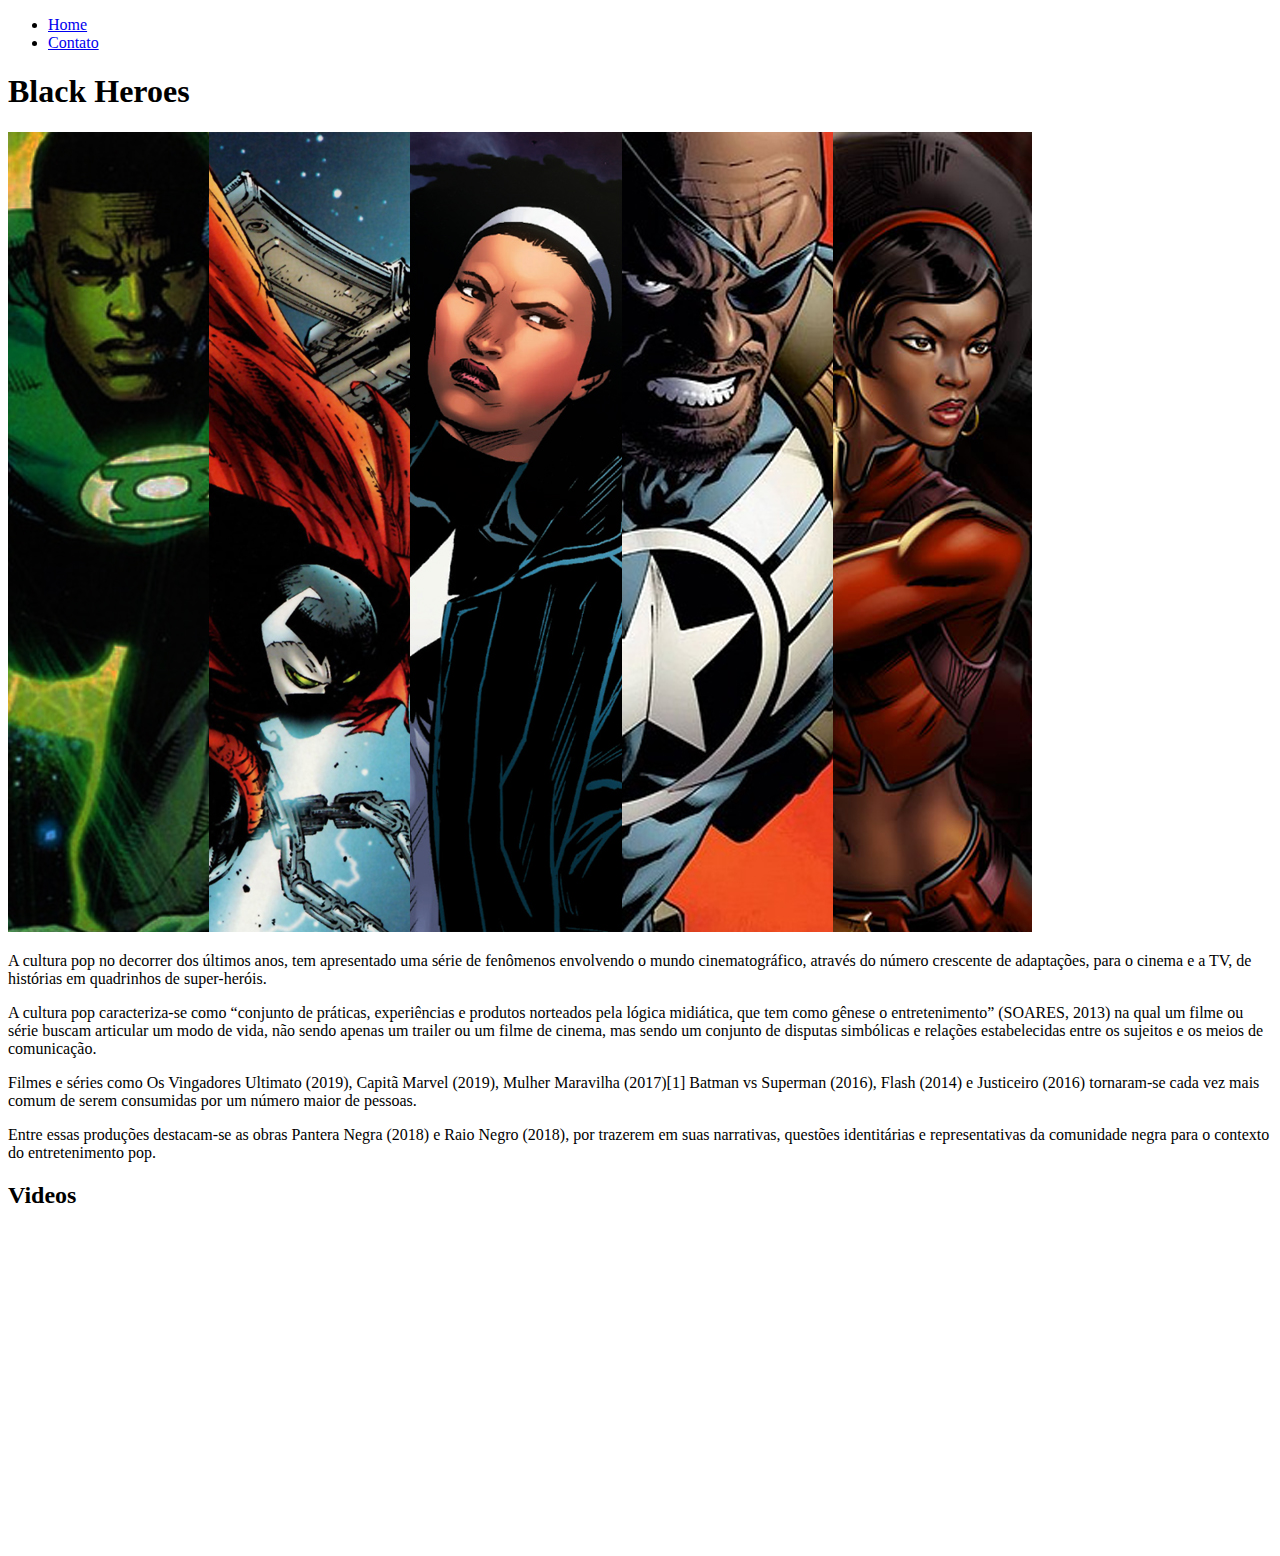
==== index.html @ 3a5a583c "Primeira Entrega - HTML" ====
<!DOCTYPE html>
<html lang="pt-br">
<head>
    <meta charset="UTF-8">
    <meta http-equiv="X-UA-Compatible" content="IE=edge">
    <meta name="viewport" content="width=device-width, initial-scale=1.0">
    <title>Black Heroes</title>
</head>
<body>
    <ul>
        <li><a href="index.html">Home</a></li>
        <li><a href="contato.html">Contato</a></li>
    </ul>

    <h1>Black Heroes</h1>

    <img src="assets/img/HeroisNegroHome.jpg" alt="Herois Negros">

    <p>A cultura pop no decorrer dos últimos anos, tem apresentado uma série de fenômenos envolvendo o mundo cinematográfico, 
        através do número crescente de adaptações, para o cinema e a TV, de histórias em quadrinhos de super-heróis.</p>

    <p>A cultura pop caracteriza-se como “conjunto de práticas, experiências e produtos norteados pela lógica midiática, que tem como gênese o entretenimento” 
        (SOARES, 2013) na qual um filme ou série buscam articular um modo de vida, não sendo apenas um trailer ou um filme de cinema, mas sendo um conjunto de disputas
         simbólicas e relações estabelecidas entre os sujeitos e os meios de comunicação.</p>

    <p>Filmes e séries como Os Vingadores Ultimato (2019), Capitã Marvel (2019), Mulher Maravilha (2017)[1] Batman vs Superman (2016), Flash (2014) e Justiceiro (2016) 
        tornaram-se cada vez mais comum de serem consumidas por um número maior de pessoas.</p>
    
    <p>Entre essas produções destacam-se as obras Pantera Negra (2018) e Raio Negro (2018), por trazerem em suas narrativas, questões identitárias e representativas da 
        comunidade negra para o contexto do entretenimento pop.</p>

        <h2>Videos</h2>

    <iframe 
    width="560" 
    height="315" 
    src="https://www.youtube.com/embed/Z2jRuwHKaWE" 
    frameborder="0" 
    allow="accelerometer; autoplay; clipboard-write; encrypted-media; gyroscope; picture-in-picture" 
    allowfullscreen>
    </iframe>



</body>
</html>
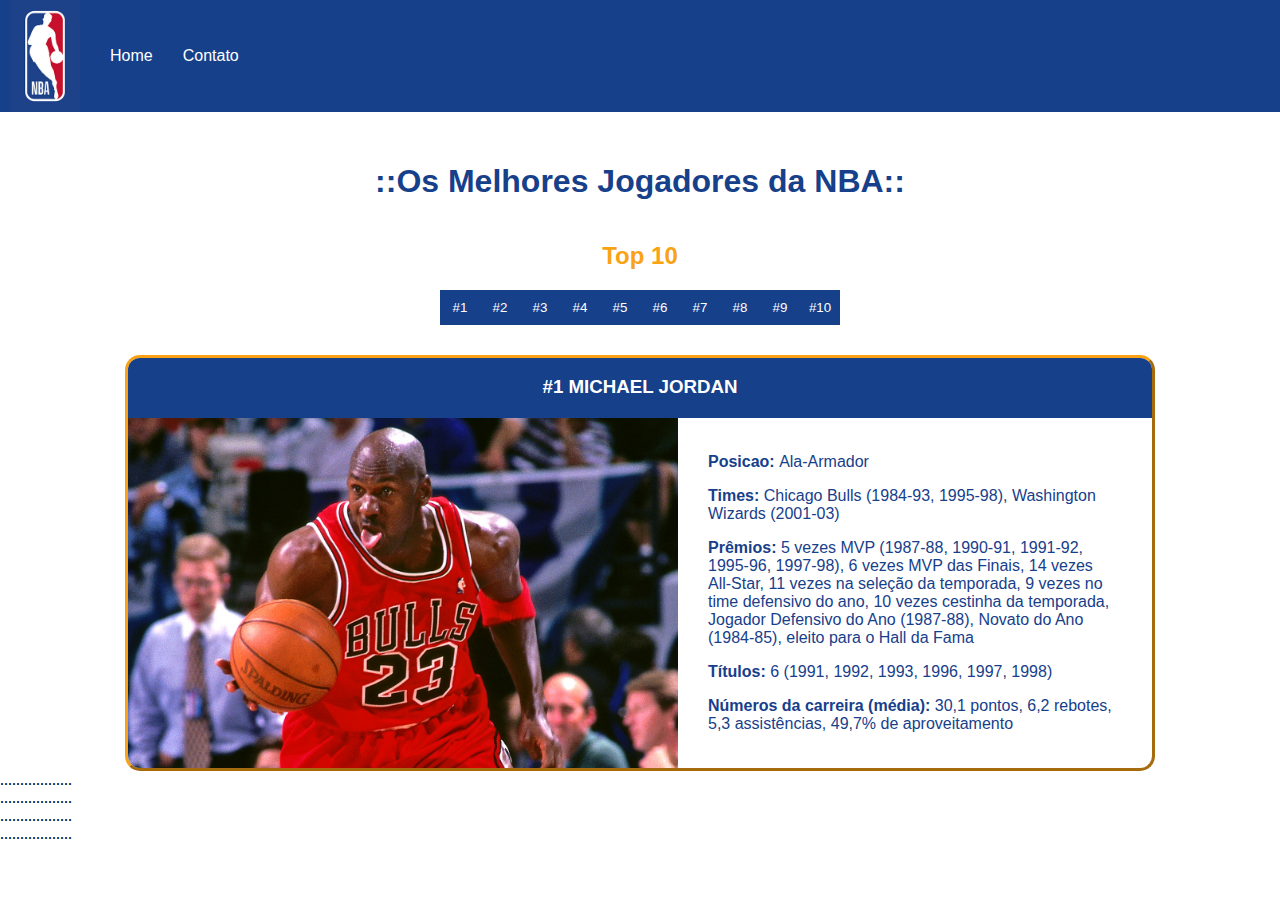
==== commit a615556a: "Desenvolvimento - NBA" ====
--- a/index.html
+++ b/index.html
@@ -1,46 +1,102 @@
 <!DOCTYPE html>
 <html lang="pt-br">
+
 <head>
     <meta charset="UTF-8">
     <meta http-equiv="X-UA-Compatible" content="IE=edge">
     <meta name="viewport" content="width=device-width, initial-scale=1.0">
-    <title>Black Heroes</title>
+    <link rel="stylesheet" href="assets/css/style.css">
+    <link rel="icon" href="assets/img/nba.png" />
+    <title>All Stars - NBA</title>
 </head>
+
 <body>
-    <ul>
-        <li><a href="index.html">Home</a></li>
-        <li><a href="contato.html">Contato</a></li>
-    </ul>
 
-    <h1>Black Heroes</h1>
+    <div id="menu">
+        <div class="item-menu-img"><img src="assets/img/nba.png" alt=""></div>
+        <div><a class="item-menu" href="index.html">Home</a></div>
+        <div><a  class="item-menu" href="contato.html">Contato</a></div>
+    </div>
+    
+    <div class="container">
+    <h1 class="titulo-center">::Os Melhores Jogadores da NBA::</h1>
+    <h2 class="subTitulo-center">Top 10</h2>
+    <div class="grupo-btn-indice">
+        <button class="btn-indice">#1</button>
+        <button class="btn-indice">#2</button>
+        <button class="btn-indice">#3</button>
+        <button class="btn-indice">#4</button>
+        <button class="btn-indice">#5</button>
+        <button class="btn-indice">#6</button>
+        <button class="btn-indice">#7</button>
+        <button class="btn-indice">#8</button>
+        <button class="btn-indice">#9</button>
+        <button class="btn-indice">#10</button>
+    </div>
 
-    <img src="assets/img/HeroisNegroHome.jpg" alt="Herois Negros">
+    <div class="jogadores">
+        
+        <div class="card">
+        <footer class="titulo-player"><h3>#1 MICHAEL JORDAN</h3></footer>
+            <div class="player-info">
+            <div class="img-player"><img src="assets/img/jordan" alt=""></div>
+            <div class="info-player">
+                
+                <p><b>Posicao: </b>Ala-Armador</p>
+                <p><b>Times: </b>Chicago Bulls (1984-93, 1995-98), Washington Wizards (2001-03)</p>
+                <p><b>Prêmios: </b>5 vezes MVP (1987-88, 1990-91, 1991-92, 1995-96, 1997-98), 6 vezes MVP das Finais, 14 vezes All-Star, 11 vezes na seleção da temporada, 9 vezes no time defensivo do ano, 10 vezes cestinha da temporada, Jogador Defensivo do Ano (1987-88), Novato do Ano (1984-85), eleito para o Hall da Fama</p>
+                <p><b>Títulos: </b>6 (1991, 1992, 1993, 1996, 1997, 1998)</p>
+                <p><b>Números da carreira (média): </b>30,1 pontos, 6,2 rebotes, 5,3 assistências, 49,7% de aproveitamento</p>
+            </div>
+            </div>
+        </div>
 
-    <p>A cultura pop no decorrer dos últimos anos, tem apresentado uma série de fenômenos envolvendo o mundo cinematográfico, 
-        através do número crescente de adaptações, para o cinema e a TV, de histórias em quadrinhos de super-heróis.</p>
 
-    <p>A cultura pop caracteriza-se como “conjunto de práticas, experiências e produtos norteados pela lógica midiática, que tem como gênese o entretenimento” 
-        (SOARES, 2013) na qual um filme ou série buscam articular um modo de vida, não sendo apenas um trailer ou um filme de cinema, mas sendo um conjunto de disputas
-         simbólicas e relações estabelecidas entre os sujeitos e os meios de comunicação.</p>
-
-    <p>Filmes e séries como Os Vingadores Ultimato (2019), Capitã Marvel (2019), Mulher Maravilha (2017)[1] Batman vs Superman (2016), Flash (2014) e Justiceiro (2016) 
-        tornaram-se cada vez mais comum de serem consumidas por um número maior de pessoas.</p>
-    
-    <p>Entre essas produções destacam-se as obras Pantera Negra (2018) e Raio Negro (2018), por trazerem em suas narrativas, questões identitárias e representativas da 
-        comunidade negra para o contexto do entretenimento pop.</p>
-
-        <h2>Videos</h2>
-
-    <iframe 
-    width="560" 
-    height="315" 
-    src="https://www.youtube.com/embed/Z2jRuwHKaWE" 
-    frameborder="0" 
-    allow="accelerometer; autoplay; clipboard-write; encrypted-media; gyroscope; picture-in-picture" 
-    allowfullscreen>
-    </iframe>
+    </div>
+      
 
 
 
+
+
+
+<div>..................</div>
+<div>..................</div>
+<div>..................</div>
+<div>..................</div>
+
+
+
+    <!-- <h2 class="center">Videos</h2>
+
+    
+        <div class="container">
+            <iframe width="560" height="315" src="https://www.youtube.com/embed/Z2jRuwHKaWE" frameborder="0"
+                allow="accelerometer; autoplay; clipboard-write; encrypted-media; gyroscope; picture-in-picture"
+                allowfullscreen>
+            </iframe>
+        </div>
+
+        <div>
+            <p class="center"><b>Video contando mais sobre os herois pretos para nós</b></p>
+            <p class="center"><b>Canal:</b> Papo de Preta</p>
+            <p class="center"><b>+ de 8M de vizualizações</b></p>
+        </div>
+
+        <hr>
+
+        <footer>
+
+            <div class="container">
+                <a href="https://www.linkedin.com/in/matheus-scaetano/" target="_blank"><img class="tm-social p-30" src="assets/img/linkedin.png" alt=""></a>
+                
+                <a href="https://github.com/MatheusSCaetano" target="_blank"><img class="tm-social p-30" src="assets/img/github.png" alt=""></a>
+            </div>
+
+            <p class="center">Direitos reservados para: MSC &copy</p>
+        </footer>
+             -->
+        
 </body>
+
 </html>--- a/assets/css/style.css
+++ b/assets/css/style.css
@@ -0,0 +1,171 @@
+ body{
+    margin: 0;
+}
+
+/* MENU */
+#menu{
+    width: 100%;
+    height: 10%;
+    background-color: #17408B;
+    padding:0;
+    margin: 0;
+    display: flex;
+    align-items: center;
+}
+
+.item-menu-img{
+    width: 70px;
+    height: 7rem;
+    margin-left: 10px;
+    overflow: hidden;
+}
+
+.item-menu-img img{
+    width: 100%;
+    height: 100%;
+    object-fit: cover;
+}
+
+.item-menu{
+    text-decoration: none;
+    color: white;
+    font-family: helvetica;
+    margin-left: 30px;
+}
+/* CONTAINER */
+/* .container-big{
+    display:flex;
+    flex-direction:row;
+    justify-content: center;
+    width: 100vw;
+    height: 100vh;
+    background-color: #C9082A;
+} */
+
+.container{
+    display: flex;
+    flex-direction:column;
+    justify-content: center;
+    background-color: rgb(255, 255, 255);
+    /* width: 90%; */
+    margin-top:30px;
+    /* border-radius: 15px;
+    overflow: hidden; */
+}
+
+
+
+/* TITULO */
+/* .imgPrincipal{
+    object-fit: cover;
+} */
+.titulo-center{
+    text-align: center;
+    color: #17408B;
+    font-family: helvetica;
+}
+
+.titulo-center:hover{
+    text-align: center;
+    color: #C9082A;
+    font-family: helvetica;
+    transition: 0.2s;
+}
+
+.subTitulo-center{
+    text-align: center;
+    color: #F9A214;
+    font-family: helvetica;
+}
+
+.subTitulo-center:hover{
+    text-align: center;
+    color: #17408B;
+    font-family: helvetica;
+    transition: 0.2s;
+}
+
+.grupo-btn-indice{
+    display: flex;
+    justify-content: center;
+    border-radius: 100px 20px 20px 20px;
+    
+}
+
+.btn-indice{
+    border:none;
+    height: 35px;
+    width: 40px;
+    background:#17408B;
+    color: white;
+    outline: none;
+    cursor: pointer;
+   
+}
+
+.btn-indice:hover{
+    background:#F9A214;
+    transition: 100ms;
+}
+
+
+
+.jogadores{
+    display:flex;
+    flex-flow: row wrap;
+    justify-content: center;
+    margin-top: 30px;
+}
+
+.card{
+    display: flex;
+    flex-direction: column;
+    border-radius: 15px 15px 15px 15px;
+    overflow: hidden;
+    width:80%;
+    background-color: #ffffff;
+    border-style: outset;
+    border-color:#F9A214 ;
+    transition: all 0.5s;
+}
+
+.card:hover{
+    -webkit-filter: drop-shadow(15px 10px 5px rgba(0,0,0,.5));
+    filter: drop-shadow(15px 10px 5px rgba(0,0,0,.5));
+}
+
+
+.titulo-player{
+    text-align: center;
+    color: #ffffff;
+    font-family: helvetica;
+    background-color: #17408b;
+    height: 60px;;
+}
+
+.player-info{
+    display: flex;
+    flex-flow: row wrap;
+   
+    align-items: center;  
+}
+
+.img-player{
+    width: 550px;
+    height: 350px;
+    overflow: hidden;
+
+}
+
+.img-player img{
+    width: 100%;
+    height: 100%;
+    object-fit: cover;
+}
+
+.info-player{
+    width: 40%;
+    margin-left:30px;
+    font-family: helvetica;
+    color:#17408b;
+}
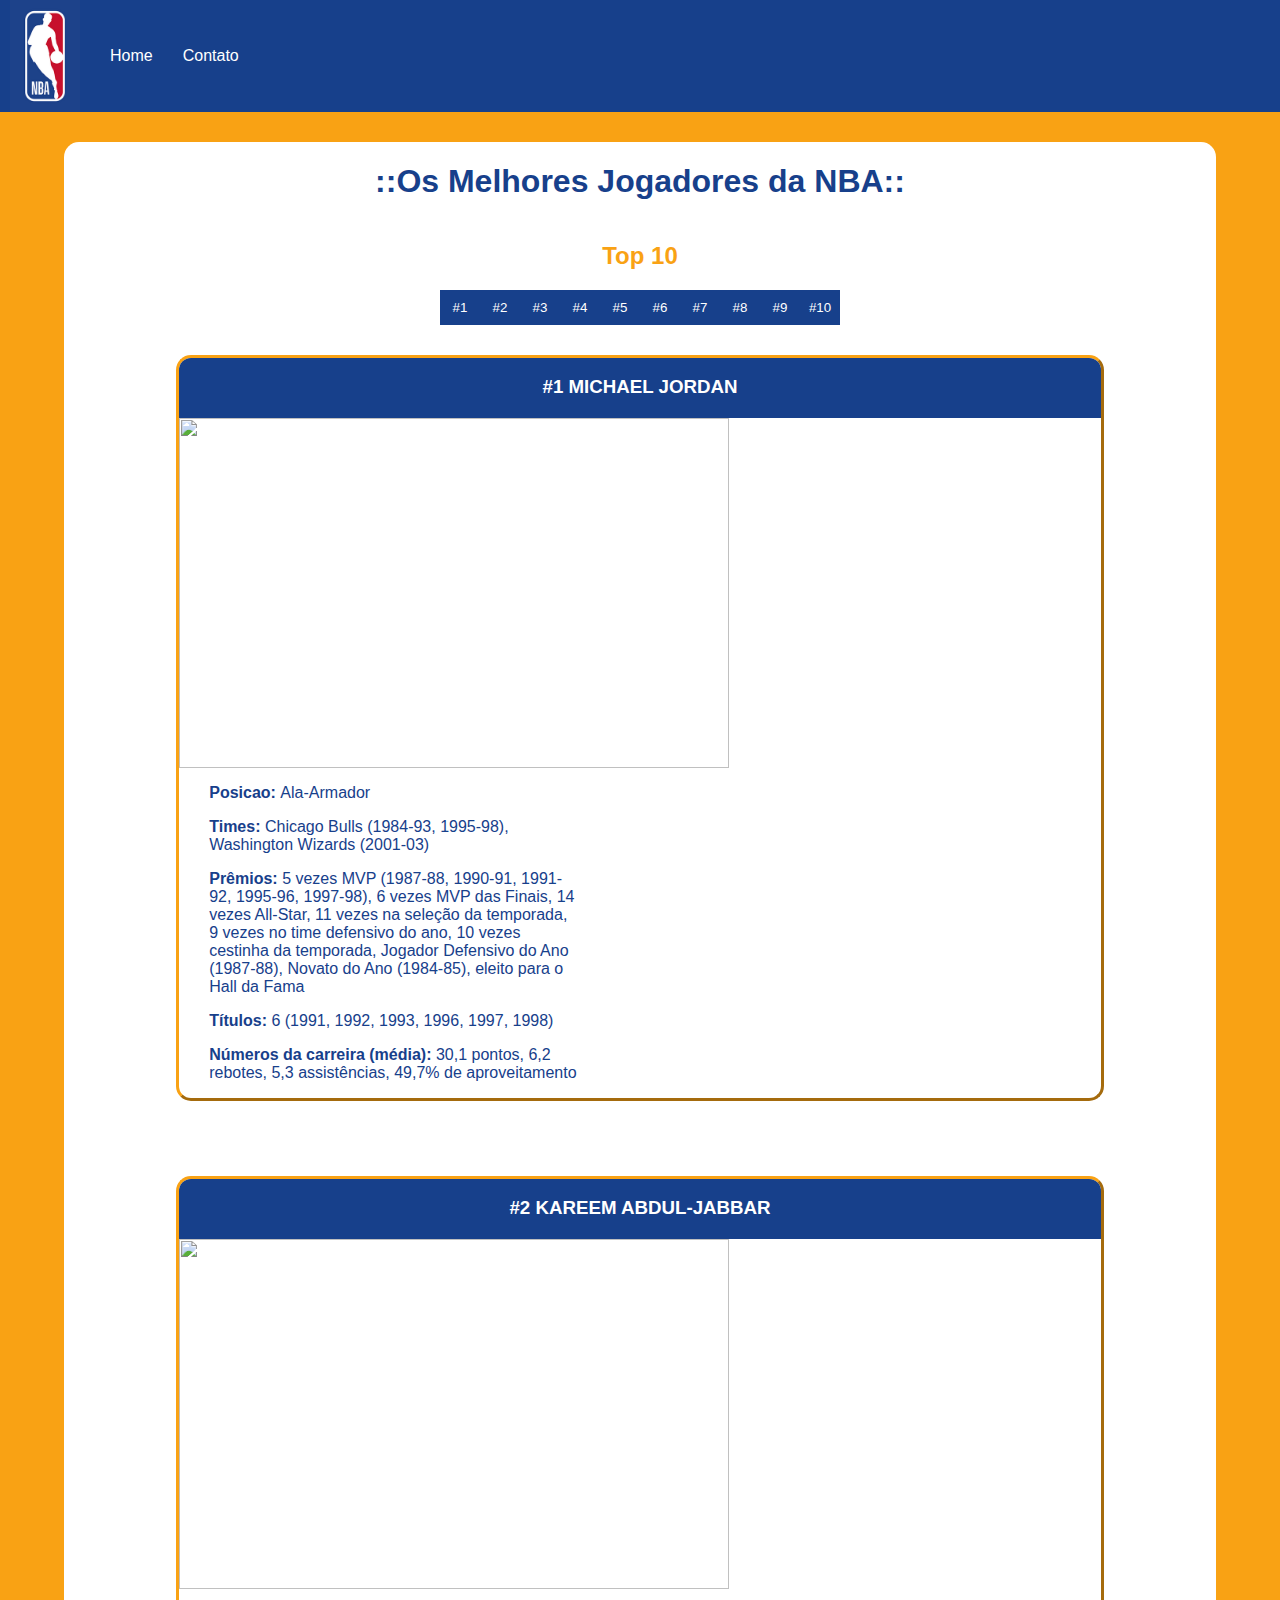
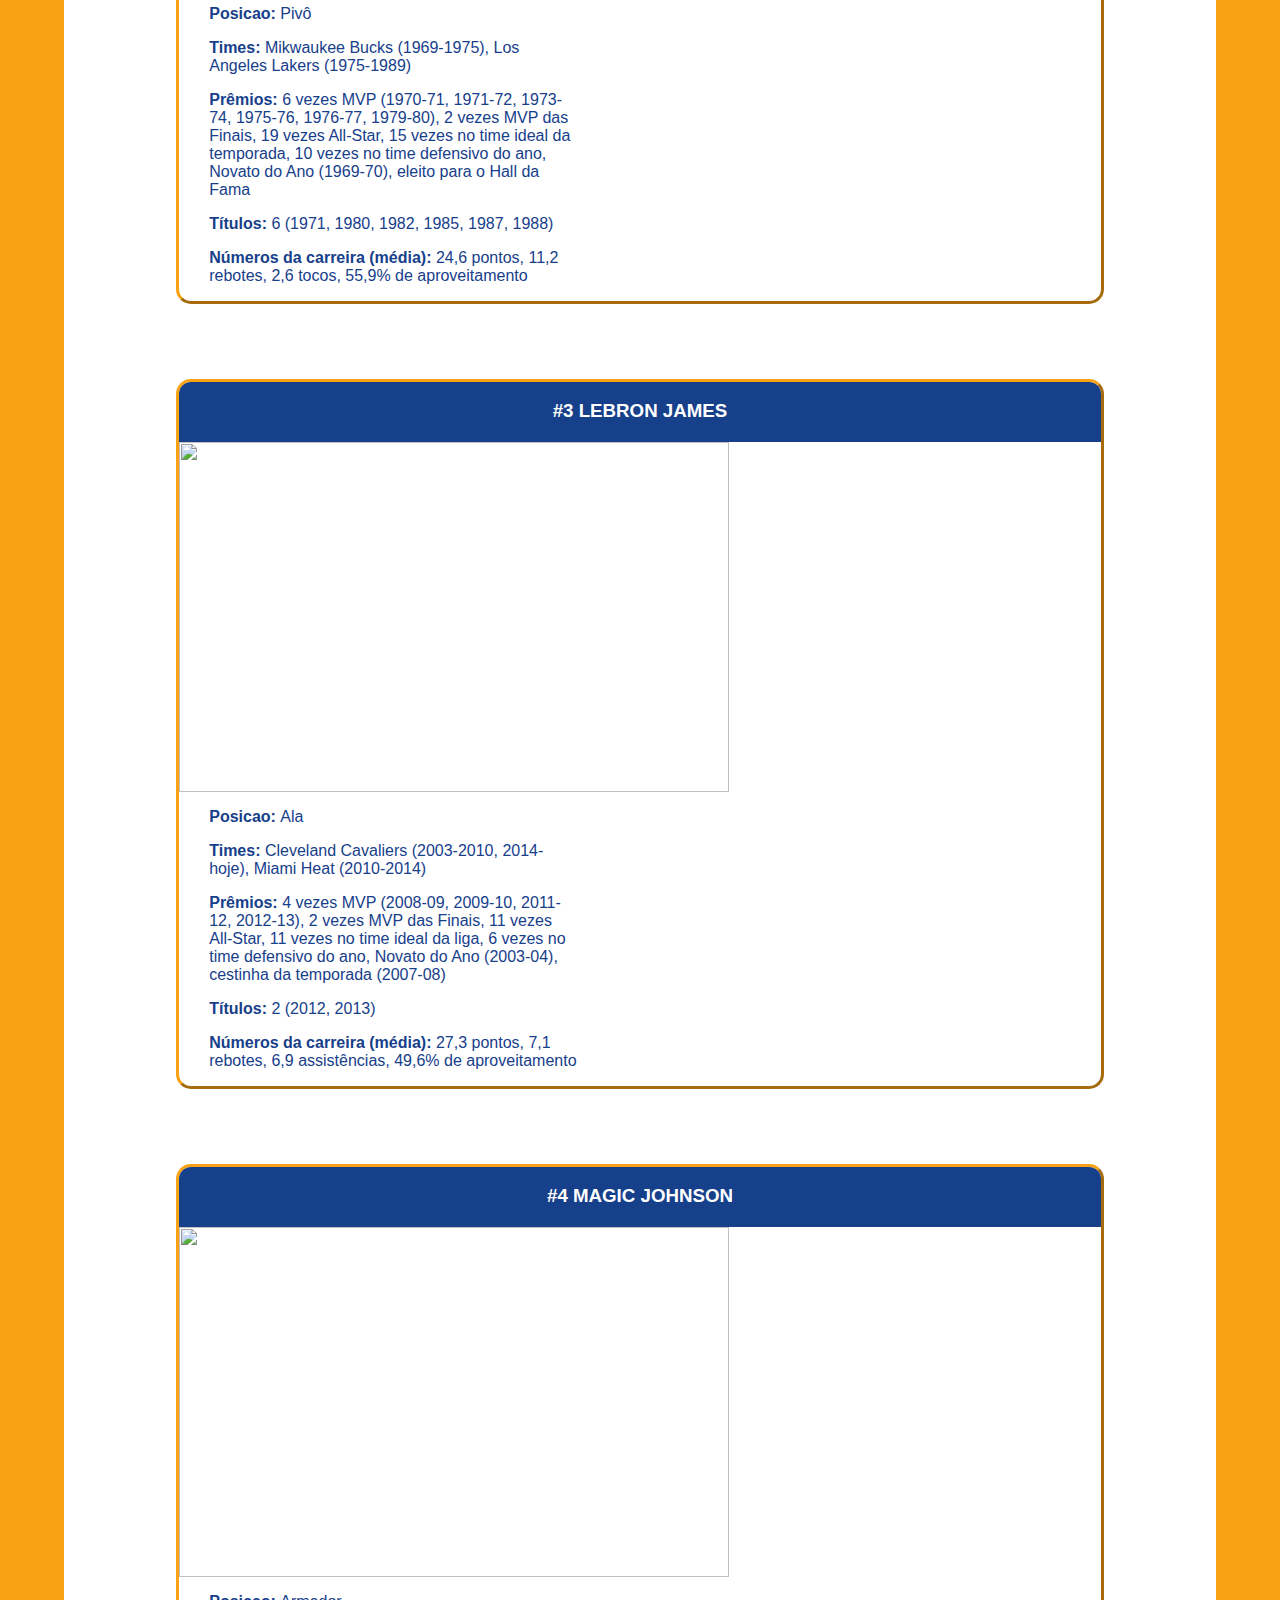
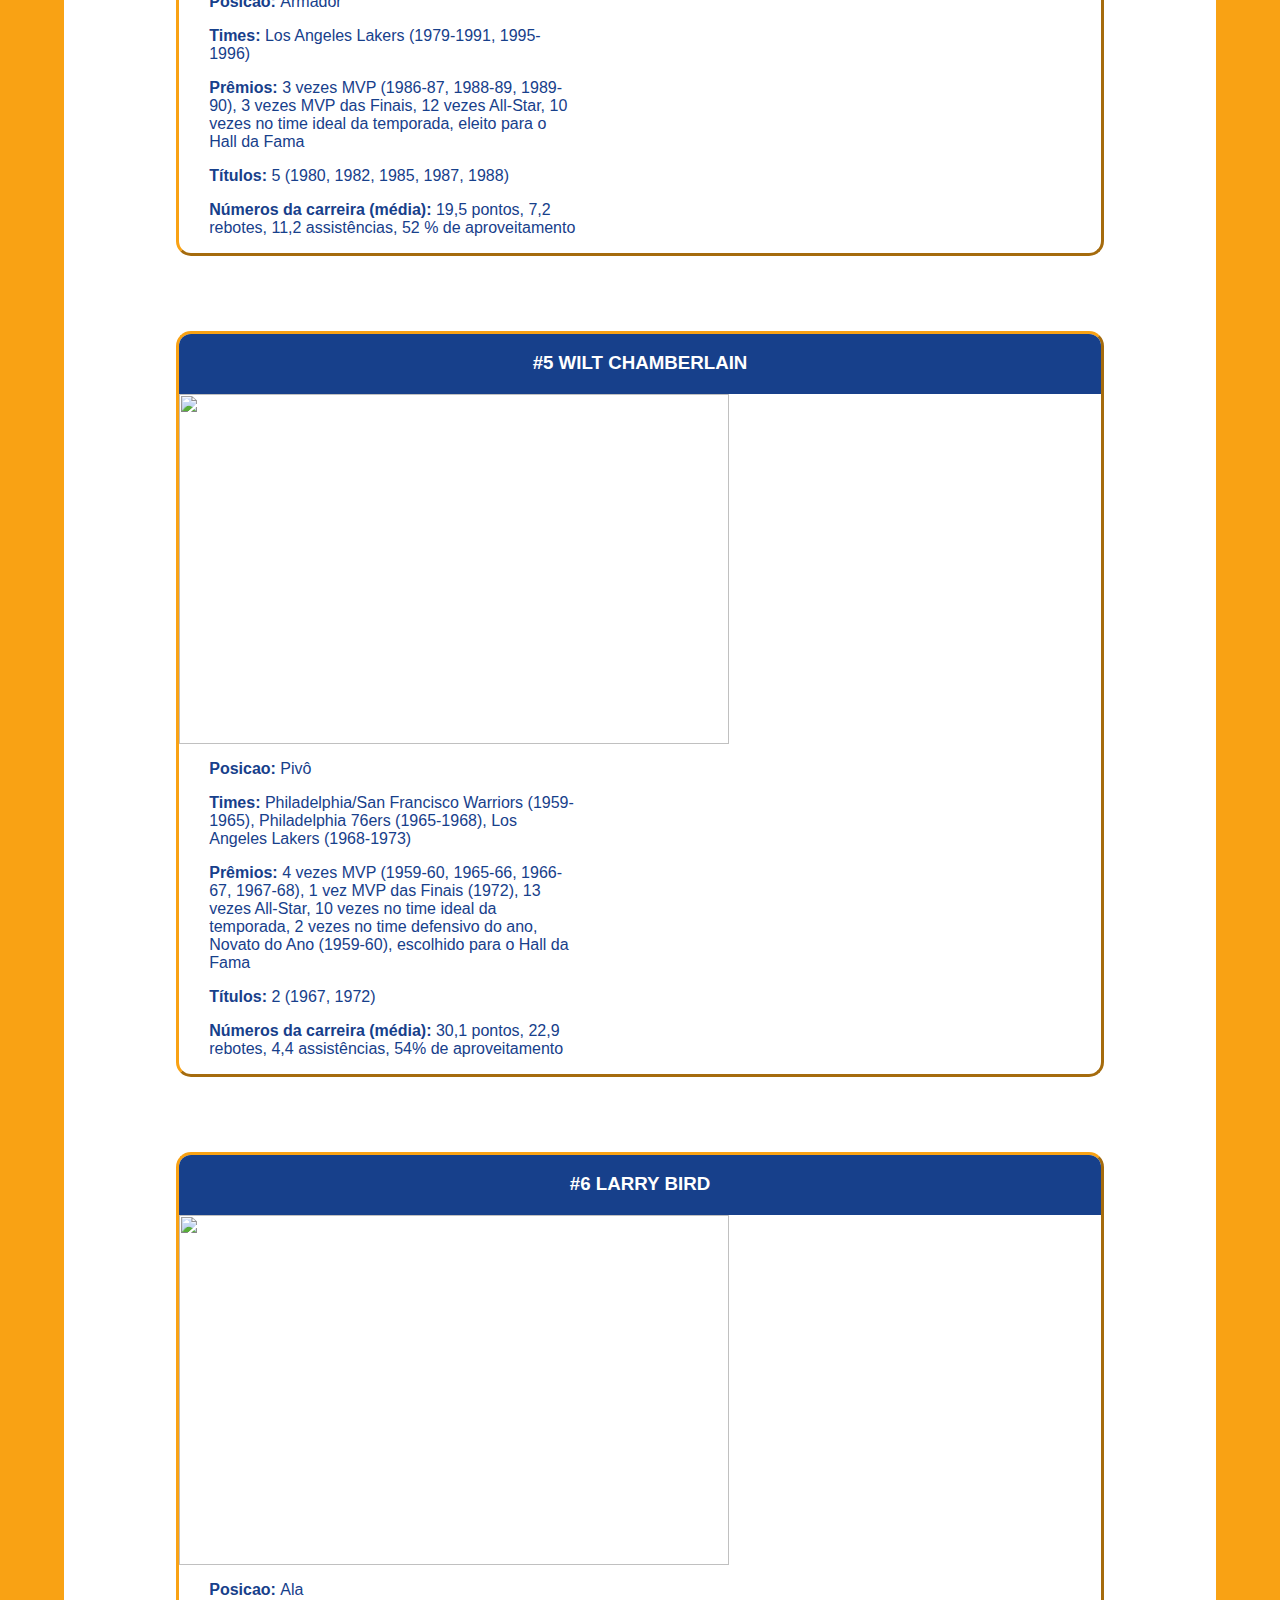
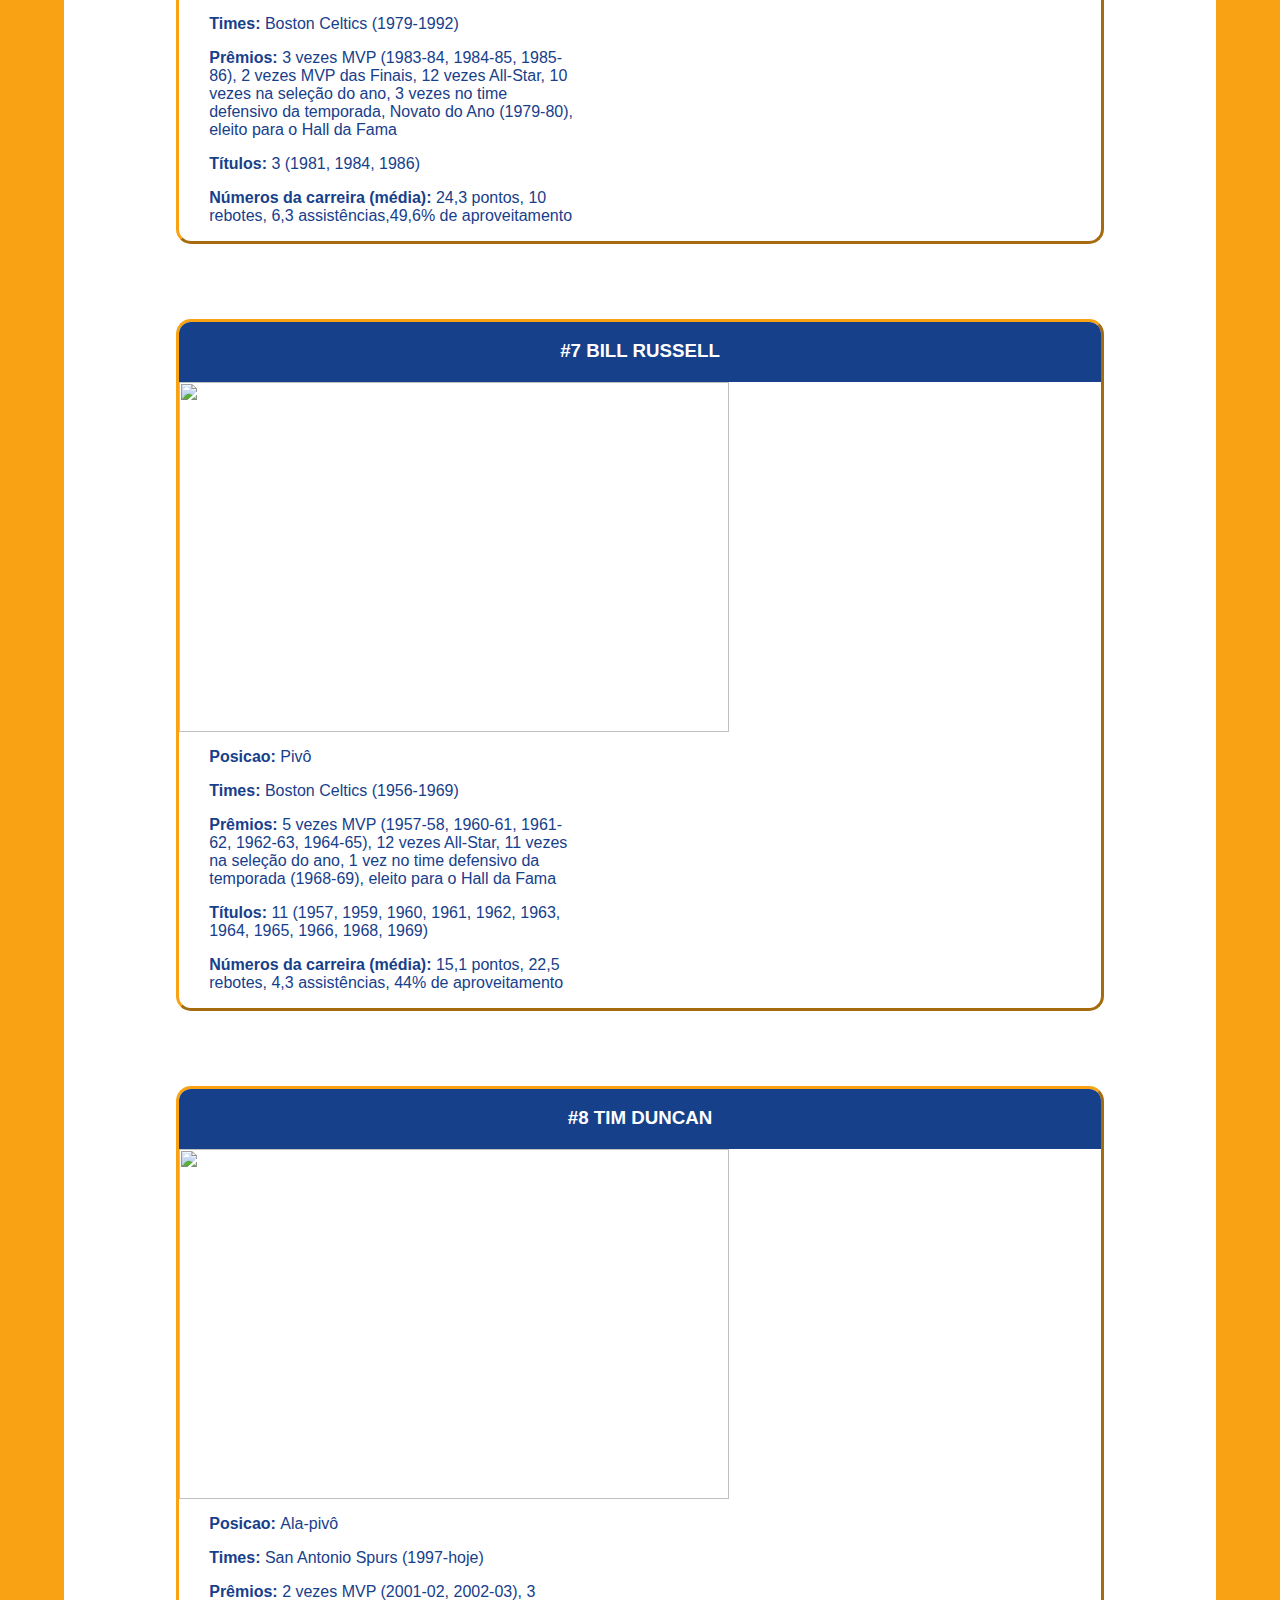
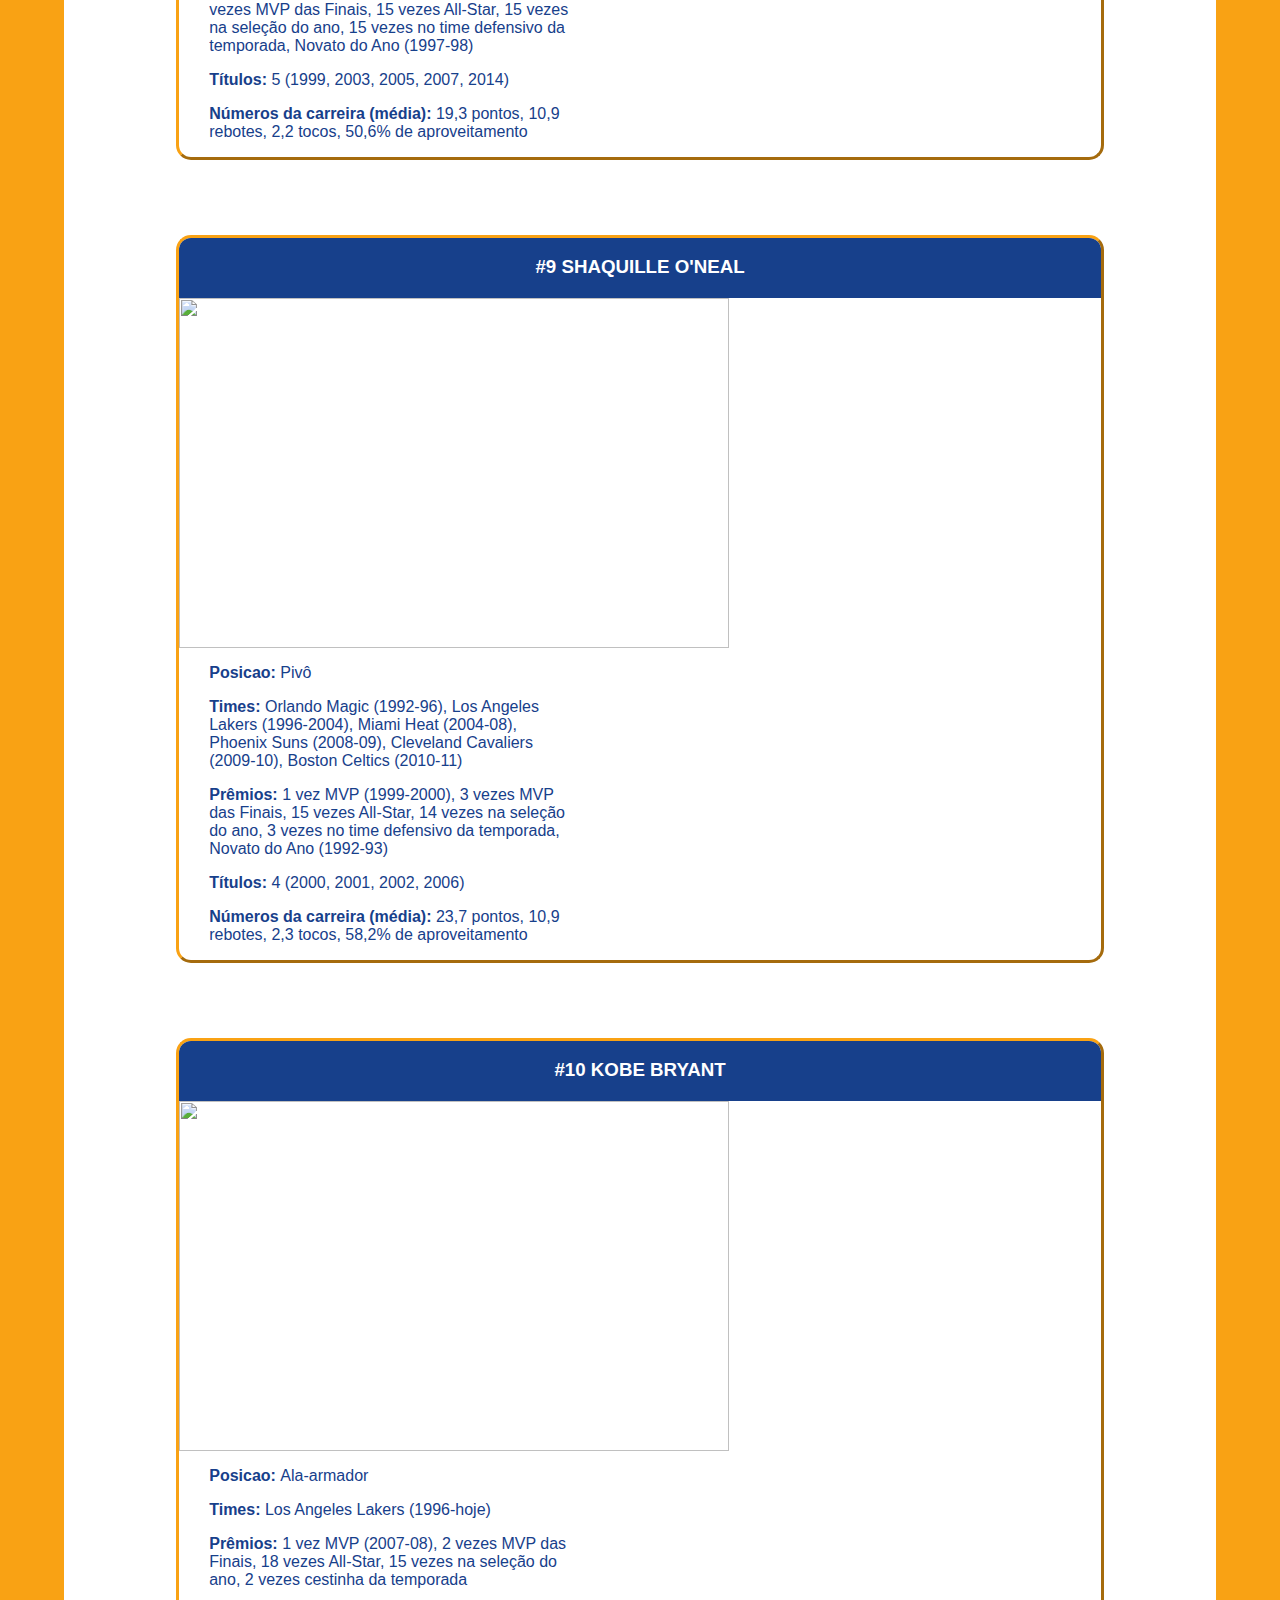
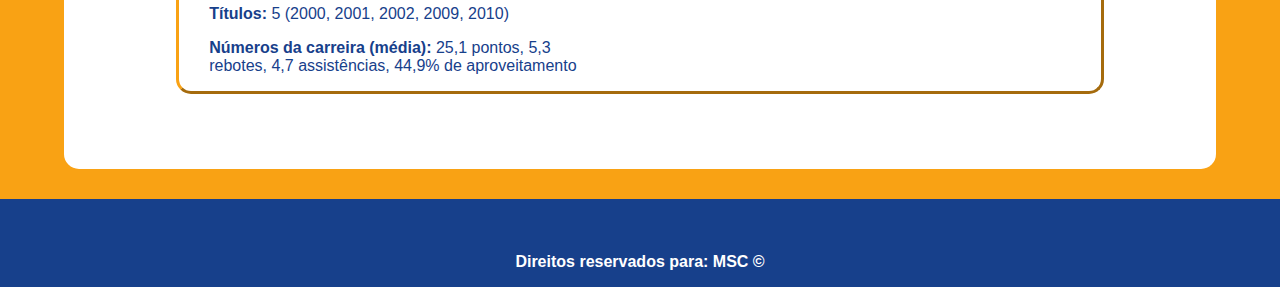
==== commit ba21dfda: "Finalização do Rodapé" ====
--- a/index.html
+++ b/index.html
@@ -15,61 +15,247 @@
     <div id="menu">
         <div class="item-menu-img"><img src="assets/img/nba.png" alt=""></div>
         <div><a class="item-menu" href="index.html">Home</a></div>
-        <div><a  class="item-menu" href="contato.html">Contato</a></div>
+        <div><a class="item-menu" href="contato.html">Contato</a></div>
+    </div>
+
+    <div class="container-big">
+
+    <div class="container">
+
+        <h1 class="titulo-center">::Os Melhores Jogadores da NBA::</h1>
+
+        <h2 class="subTitulo-center">Top 10</h2>
+
+        <div class="grupo-btn-indice">
+            <a href="#1"><button class="btn-indice">#1</button></a>
+            <a href="#2"><button class="btn-indice">#2</button></a>
+            <a href="#3"><button class="btn-indice">#3</button></a>
+            <a href="#4"><button class="btn-indice">#4</button></a>
+            <a href="#5"><button class="btn-indice">#5</button></a>
+            <a href="#6"><button class="btn-indice">#6</button></a>
+            <a href="#7"><button class="btn-indice">#7</button></a>
+            <a href="#8"><button class="btn-indice">#8</button></a>
+            <a href="#9"><button class="btn-indice">#9</button></a>
+            <a href="#10"><button class="btn-indice">#10</button></a>
+        </div>
+
+        <div class="jogadores">
+
+            <div id="1" class="card">
+                <footer class="titulo-player">
+                    <h3>#1 MICHAEL JORDAN</h3>
+                </footer>
+                <div class="player-info">
+                    <div class="img-player"><img src="assets/img/jordan.jpeg" alt=""></div>
+                    <div class="info-player">
+
+                        <p><b>Posicao: </b>Ala-Armador</p>
+                        <p><b>Times: </b>Chicago Bulls (1984-93, 1995-98), Washington Wizards (2001-03)</p>
+                        <p><b>Prêmios: </b>5 vezes MVP (1987-88, 1990-91, 1991-92, 1995-96, 1997-98), 6 vezes MVP das
+                            Finais, 14 vezes All-Star, 11 vezes na seleção da temporada, 9 vezes no time defensivo do
+                            ano, 10 vezes cestinha da temporada, Jogador Defensivo do Ano (1987-88), Novato do Ano
+                            (1984-85), eleito para o Hall da Fama</p>
+                        <p><b>Títulos: </b>6 (1991, 1992, 1993, 1996, 1997, 1998)</p>
+                        <p><b>Números da carreira (média): </b>30,1 pontos, 6,2 rebotes, 5,3 assistências, 49,7% de
+                            aproveitamento</p>
+                    </div>
+                </div>
+            </div>
+
+            <div id="2" class="card">
+                <footer class="titulo-player">
+                    <h3>#2 KAREEM ABDUL-JABBAR</h3>
+                </footer>
+                <div class="player-info">
+                    <div class="img-player"><img src="assets/img/kareem-absul.jpg" alt=""></div>
+                    <div class="info-player">
+
+                        <p><b>Posicao: </b>Pivô</p>
+                        <p><b>Times: </b>Mikwaukee Bucks (1969-1975), Los Angeles Lakers (1975-1989)</p>
+                        <p><b>Prêmios: </b>6 vezes MVP (1970-71, 1971-72, 1973-74, 1975-76, 1976-77, 1979-80), 2 vezes
+                            MVP das Finais, 19 vezes All-Star, 15 vezes no time ideal da temporada, 10 vezes no time
+                            defensivo do ano, Novato do Ano (1969-70), eleito para o Hall da Fama</p>
+                        <p><b>Títulos: </b>6 (1971, 1980, 1982, 1985, 1987, 1988)</p>
+                        <p><b>Números da carreira (média): </b>24,6 pontos, 11,2 rebotes, 2,6 tocos, 55,9% de
+                            aproveitamento</p>
+                    </div>
+                </div>
+            </div>
+
+            <div id="3" class="card">
+                <footer class="titulo-player">
+                    <h3>#3 LEBRON JAMES</h3>
+                </footer>
+                <div class="player-info">
+                    <div class="img-player"><img src="assets/img/lebron-james.jpg" alt=""></div>
+                    <div class="info-player">
+
+                        <p><b>Posicao: </b>Ala</p>
+                        <p><b>Times: </b>Cleveland Cavaliers (2003-2010, 2014-hoje), Miami Heat (2010-2014)</p>
+                        <p><b>Prêmios: </b>4 vezes MVP (2008-09, 2009-10, 2011-12, 2012-13), 2 vezes MVP das Finais, 11
+                            vezes All-Star, 11 vezes no time ideal da liga, 6 vezes no time defensivo do ano, Novato do
+                            Ano (2003-04), cestinha da temporada (2007-08)</p>
+                        <p><b>Títulos: </b>2 (2012, 2013)</p>
+                        <p><b>Números da carreira (média): </b>27,3 pontos, 7,1 rebotes, 6,9 assistências, 49,6% de
+                            aproveitamento</p>
+                    </div>
+                </div>
+            </div>
+
+            <div id="4" class="card">
+                <footer class="titulo-player">
+                    <h3>#4 MAGIC JOHNSON</h3>
+                </footer>
+                <div class="player-info">
+                    <div class="img-player"><img src="assets/img/magic.jpg" alt=""></div>
+                    <div class="info-player">
+
+                        <p><b>Posicao: </b>Armador</p>
+                        <p><b>Times: </b>Los Angeles Lakers (1979-1991, 1995-1996)</p>
+                        <p><b>Prêmios: </b>3 vezes MVP (1986-87, 1988-89, 1989-90), 3 vezes MVP das Finais, 12 vezes
+                            All-Star, 10 vezes no time ideal da temporada, eleito para o Hall da Fama</p>
+                        <p><b>Títulos: </b>5 (1980, 1982, 1985, 1987, 1988)</p>
+                        <p><b>Números da carreira (média): </b>19,5 pontos, 7,2 rebotes, 11,2 assistências, 52 % de
+                            aproveitamento</p>
+                    </div>
+                </div>
+            </div>
+
+            <div id="5" class="card">
+                <footer class="titulo-player">
+                    <h3>#5 WILT CHAMBERLAIN</h3>
+                </footer>
+                <div class="player-info">
+                    <div class="img-player"><img src="assets/img/wilt.jpg" alt=""></div>
+                    <div class="info-player">
+
+                        <p><b>Posicao: </b>Pivô</p>
+                        <p><b>Times: </b>Philadelphia/San Francisco Warriors (1959-1965), Philadelphia 76ers
+                            (1965-1968), Los Angeles Lakers (1968-1973)</p>
+                        <p><b>Prêmios: </b>4 vezes MVP (1959-60, 1965-66, 1966-67, 1967-68), 1 vez MVP das Finais
+                            (1972), 13 vezes All-Star, 10 vezes no time ideal da temporada, 2 vezes no time defensivo do
+                            ano, Novato do Ano (1959-60), escolhido para o Hall da Fama</p>
+                        <p><b>Títulos: </b>2 (1967, 1972)</p>
+                        <p><b>Números da carreira (média): </b>30,1 pontos, 22,9 rebotes, 4,4 assistências, 54% de
+                            aproveitamento</p>
+                    </div>
+                </div>
+            </div>
+
+            <div id="6" class="card">
+                <footer class="titulo-player">
+                    <h3>#6 LARRY BIRD</h3>
+                </footer>
+                <div class="player-info">
+                    <div class="img-player"><img src="assets/img/larry.jpg" alt=""></div>
+                    <div class="info-player">
+
+                        <p><b>Posicao: </b>Ala</p>
+                        <p><b>Times: </b>Boston Celtics (1979-1992)</p>
+                        <p><b>Prêmios: </b>3 vezes MVP (1983-84, 1984-85, 1985-86), 2 vezes MVP das Finais, 12 vezes
+                            All-Star, 10 vezes na seleção do ano, 3 vezes no time defensivo da temporada, Novato do Ano
+                            (1979-80), eleito para o Hall da Fama</p>
+                        <p><b>Títulos: </b>3 (1981, 1984, 1986)</p>
+                        <p><b>Números da carreira (média): </b>24,3 pontos, 10 rebotes, 6,3 assistências,49,6% de
+                            aproveitamento</p>
+                    </div>
+                </div>
+            </div>
+
+            <div id="7" class="card">
+                <footer class="titulo-player">
+                    <h3>#7 BILL RUSSELL</h3>
+                </footer>
+                <div class="player-info">
+                    <div class="img-player"><img src="assets/img/rusell.jpg" alt=""></div>
+                    <div class="info-player">
+
+                        <p><b>Posicao: </b>Pivô</p>
+                        <p><b>Times: </b>Boston Celtics (1956-1969)</p>
+                        <p><b>Prêmios: </b>5 vezes MVP (1957-58, 1960-61, 1961-62, 1962-63, 1964-65), 12 vezes All-Star,
+                            11 vezes na seleção do ano, 1 vez no time defensivo da temporada (1968-69), eleito para o
+                            Hall da Fama</p>
+                        <p><b>Títulos: </b>11 (1957, 1959, 1960, 1961, 1962, 1963, 1964, 1965, 1966, 1968, 1969)</p>
+                        <p><b>Números da carreira (média): </b>15,1 pontos, 22,5 rebotes, 4,3 assistências, 44% de
+                            aproveitamento</p>
+                    </div>
+                </div>
+            </div>
+
+            <div id="8" class="card">
+                <footer class="titulo-player">
+                    <h3>#8 TIM DUNCAN</h3>
+                </footer>
+                <div class="player-info">
+                    <div class="img-player"><img src="assets/img/tim.jpg" alt=""></div>
+                    <div class="info-player">
+
+                        <p><b>Posicao: </b>Ala-pivô</p>
+                        <p><b>Times: </b>San Antonio Spurs (1997-hoje)</p>
+                        <p><b>Prêmios: </b>2 vezes MVP (2001-02, 2002-03), 3 vezes MVP das Finais, 15 vezes All-Star, 15
+                            vezes na seleção do ano, 15 vezes no time defensivo da temporada, Novato do Ano (1997-98)
+                        </p>
+                        <p><b>Títulos: </b>5 (1999, 2003, 2005, 2007, 2014)</p>
+                        <p><b>Números da carreira (média): </b>19,3 pontos, 10,9 rebotes, 2,2 tocos, 50,6% de
+                            aproveitamento</p>
+                    </div>
+                </div>
+            </div>
+
+            <div id="9" class="card">
+                <footer class="titulo-player">
+                    <h3>#9 SHAQUILLE O'NEAL</h3>
+                </footer>
+                <div class="player-info">
+                    <div class="img-player"><img src="assets/img/shaq.jpg" alt=""></div>
+                    <div class="info-player">
+
+                        <p><b>Posicao: </b>Pivô</p>
+                        <p><b>Times: </b>Orlando Magic (1992-96), Los Angeles Lakers (1996-2004), Miami Heat (2004-08),
+                            Phoenix Suns (2008-09), Cleveland Cavaliers (2009-10), Boston Celtics (2010-11)</p>
+                        <p><b>Prêmios: </b>1 vez MVP (1999-2000), 3 vezes MVP das Finais, 15 vezes All-Star, 14 vezes na
+                            seleção do ano, 3 vezes no time defensivo da temporada, Novato do Ano (1992-93)</p>
+                        <p><b>Títulos: </b>4 (2000, 2001, 2002, 2006)</p>
+                        <p><b>Números da carreira (média): </b>23,7 pontos, 10,9 rebotes, 2,3 tocos, 58,2% de
+                            aproveitamento</p>
+                    </div>
+                </div>
+            </div>
+
+            <div id="10" class="card">
+                <footer class="titulo-player">
+                    <h3>#10 KOBE BRYANT</h3>
+                </footer>
+                <div class="player-info">
+                    <div class="img-player"><img src="assets/img/kobe.png" alt=""></div>
+                    <div class="info-player">
+
+                        <p><b>Posicao: </b>Ala-armador</p>
+                        <p><b>Times: </b>Los Angeles Lakers (1996-hoje)</p>
+                        <p><b>Prêmios: </b>1 vez MVP (2007-08), 2 vezes MVP das Finais, 18 vezes All-Star, 15 vezes na
+                            seleção do ano, 2 vezes cestinha da temporada</p>
+                        <p><b>Títulos: </b>5 (2000, 2001, 2002, 2009, 2010)</p>
+                        <p><b>Números da carreira (média): </b>25,1 pontos, 5,3 rebotes, 4,7 assistências, 44,9% de
+                            aproveitamento</p>
+                    </div>
+                </div>
+            </div>
+
+        </div>
+
+    </div>
+
     </div>
     
-    <div class="container">
-    <h1 class="titulo-center">::Os Melhores Jogadores da NBA::</h1>
-    <h2 class="subTitulo-center">Top 10</h2>
-    <div class="grupo-btn-indice">
-        <button class="btn-indice">#1</button>
-        <button class="btn-indice">#2</button>
-        <button class="btn-indice">#3</button>
-        <button class="btn-indice">#4</button>
-        <button class="btn-indice">#5</button>
-        <button class="btn-indice">#6</button>
-        <button class="btn-indice">#7</button>
-        <button class="btn-indice">#8</button>
-        <button class="btn-indice">#9</button>
-        <button class="btn-indice">#10</button>
-    </div>
-
-    <div class="jogadores">
-        
-        <div class="card">
-        <footer class="titulo-player"><h3>#1 MICHAEL JORDAN</h3></footer>
-            <div class="player-info">
-            <div class="img-player"><img src="assets/img/jordan" alt=""></div>
-            <div class="info-player">
-                
-                <p><b>Posicao: </b>Ala-Armador</p>
-                <p><b>Times: </b>Chicago Bulls (1984-93, 1995-98), Washington Wizards (2001-03)</p>
-                <p><b>Prêmios: </b>5 vezes MVP (1987-88, 1990-91, 1991-92, 1995-96, 1997-98), 6 vezes MVP das Finais, 14 vezes All-Star, 11 vezes na seleção da temporada, 9 vezes no time defensivo do ano, 10 vezes cestinha da temporada, Jogador Defensivo do Ano (1987-88), Novato do Ano (1984-85), eleito para o Hall da Fama</p>
-                <p><b>Títulos: </b>6 (1991, 1992, 1993, 1996, 1997, 1998)</p>
-                <p><b>Números da carreira (média): </b>30,1 pontos, 6,2 rebotes, 5,3 assistências, 49,7% de aproveitamento</p>
-            </div>
-            </div>
-        </div>
-
-
-    </div>
-      
-
-
-
-
-
-
-<div>..................</div>
-<div>..................</div>
-<div>..................</div>
-<div>..................</div>
-
-
+    <div class="rodape">
+        <div class="icons">
+            <a href="https://www.linkedin.com/in/matheus-scaetano/" target="_blank"><img src="assets/img/linkedin.png" alt=""></a>
+            <a href="https://github.com/MatheusSCaetano" target="_blank"><img src="assets/img/github.png" alt=""></a>
+        </div>
+        <p><b>Direitos reservados para: MSC &copy</b></b></p>
+    </div>
 
     <!-- <h2 class="center">Videos</h2>
-
-    
         <div class="container">
             <iframe width="560" height="315" src="https://www.youtube.com/embed/Z2jRuwHKaWE" frameborder="0"
                 allow="accelerometer; autoplay; clipboard-write; encrypted-media; gyroscope; picture-in-picture"
@@ -83,20 +269,7 @@
             <p class="center"><b>+ de 8M de vizualizações</b></p>
         </div>
 
-        <hr>
-
-        <footer>
-
-            <div class="container">
-                <a href="https://www.linkedin.com/in/matheus-scaetano/" target="_blank"><img class="tm-social p-30" src="assets/img/linkedin.png" alt=""></a>
-                
-                <a href="https://github.com/MatheusSCaetano" target="_blank"><img class="tm-social p-30" src="assets/img/github.png" alt=""></a>
-            </div>
-
-            <p class="center">Direitos reservados para: MSC &copy</p>
-        </footer>
-             -->
-        
+        <hr> -->
+
 </body>
-
 </html>--- a/assets/css/style.css
+++ b/assets/css/style.css
@@ -32,33 +32,28 @@
     font-family: helvetica;
     margin-left: 30px;
 }
-/* CONTAINER */
-/* .container-big{
-    display:flex;
-    flex-direction:row;
+
+.container-big{
+    display: flex;
+    width: 100%;
+    height: 100%;
+    background-color:#F9A214;
     justify-content: center;
-    width: 100vw;
-    height: 100vh;
-    background-color: #C9082A;
-} */
+}
 
 .container{
     display: flex;
     flex-direction:column;
     justify-content: center;
     background-color: rgb(255, 255, 255);
-    /* width: 90%; */
+    width: 90%;
     margin-top:30px;
-    /* border-radius: 15px;
-    overflow: hidden; */
+    margin-bottom: 30px;
+    padding-bottom:75px;
+    border-radius: 15px;
+    overflow: hidden; 
 }
 
-
-
-/* TITULO */
-/* .imgPrincipal{
-    object-fit: cover;
-} */
 .titulo-center{
     text-align: center;
     color: #17408B;
@@ -108,8 +103,6 @@
     transition: 100ms;
 }
 
-
-
 .jogadores{
     display:flex;
     flex-flow: row wrap;
@@ -127,6 +120,7 @@
     border-style: outset;
     border-color:#F9A214 ;
     transition: all 0.5s;
+    text-decoration: none;
 }
 
 .card:hover{
@@ -134,13 +128,12 @@
     filter: drop-shadow(15px 10px 5px rgba(0,0,0,.5));
 }
 
-
 .titulo-player{
     text-align: center;
     color: #ffffff;
     font-family: helvetica;
     background-color: #17408b;
-    height: 60px;;
+    height: 60px;
 }
 
 .player-info{
@@ -169,3 +162,24 @@
     font-family: helvetica;
     color:#17408b;
 }
+
+.card+.card{
+    margin-top: 75px;
+}
+
+.rodape{
+    display: flex;
+    flex-direction:column;
+    align-items: center;
+    font-family: helvetica;
+    color: rgb(255, 255, 255);
+    background-color: #17408B;
+}
+
+.icons{
+    margin-top: 20px;
+}
+
+.icons img{
+    width:40px;
+}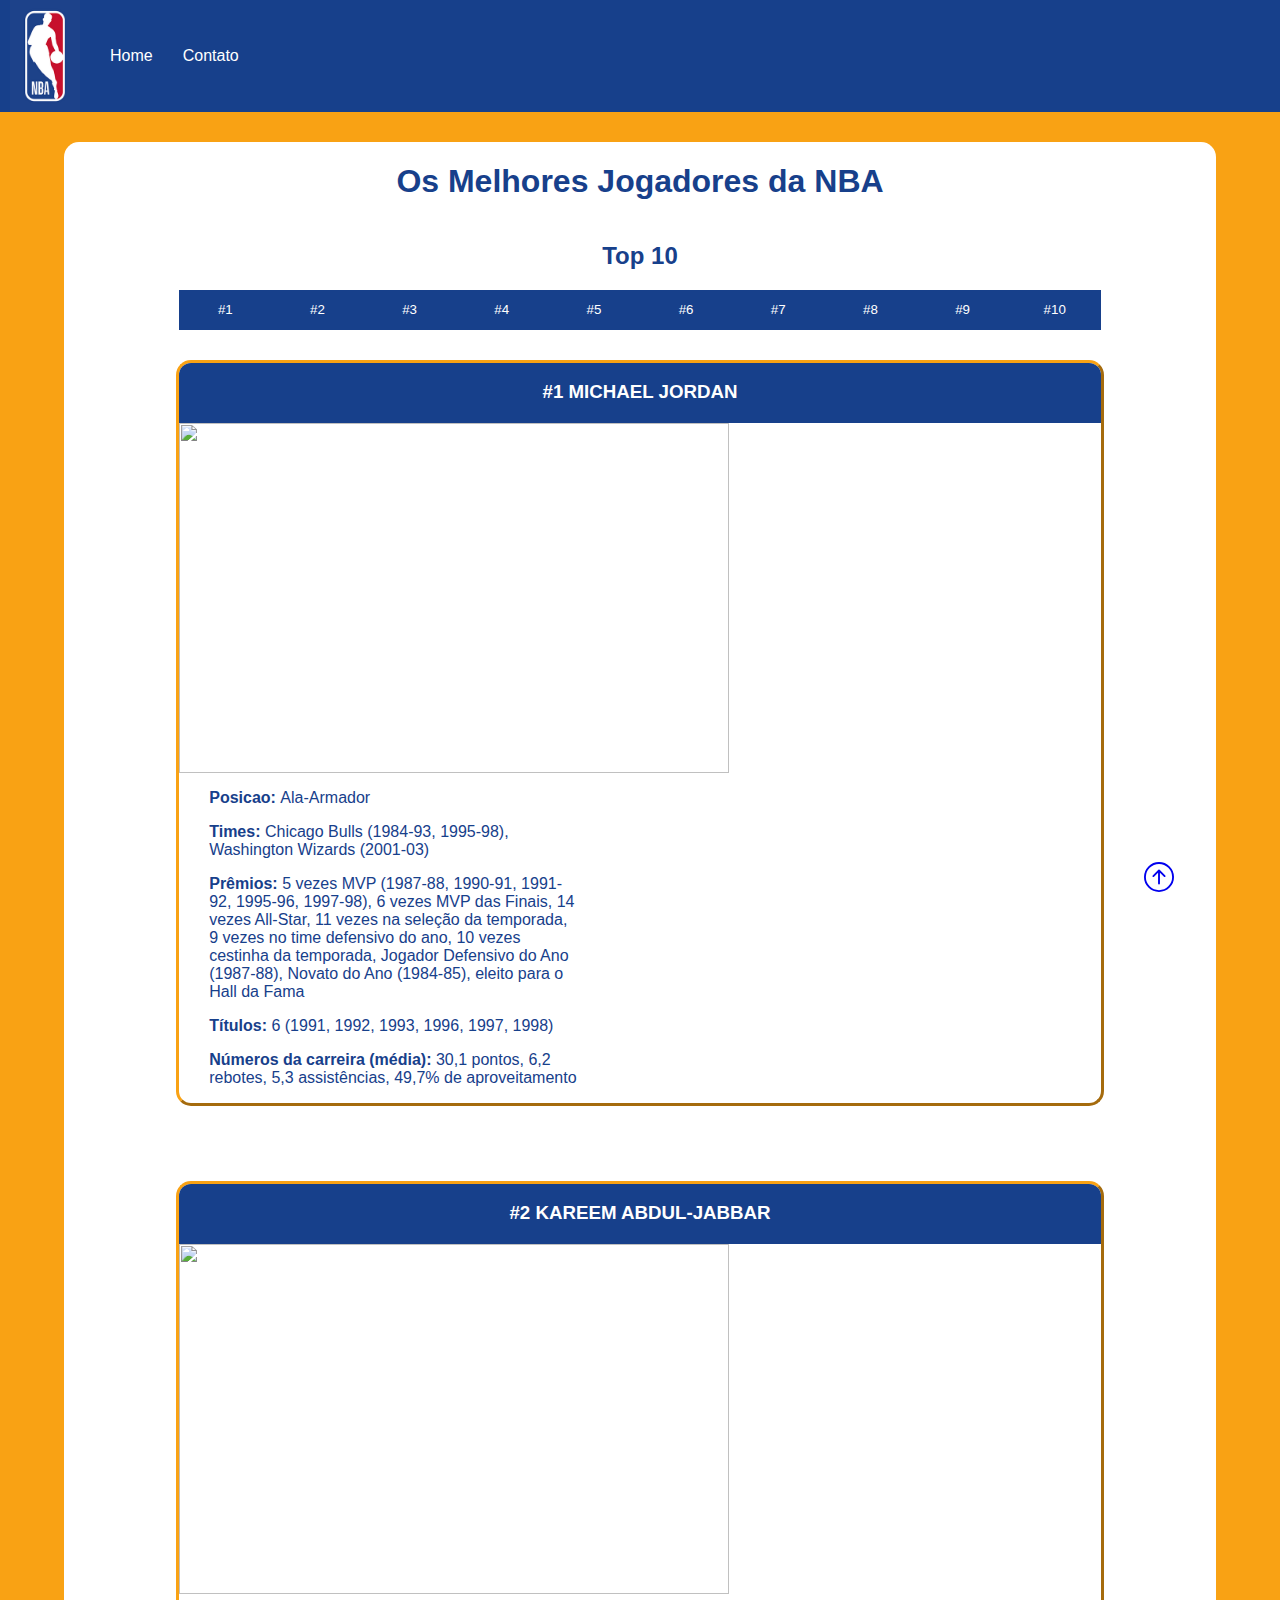
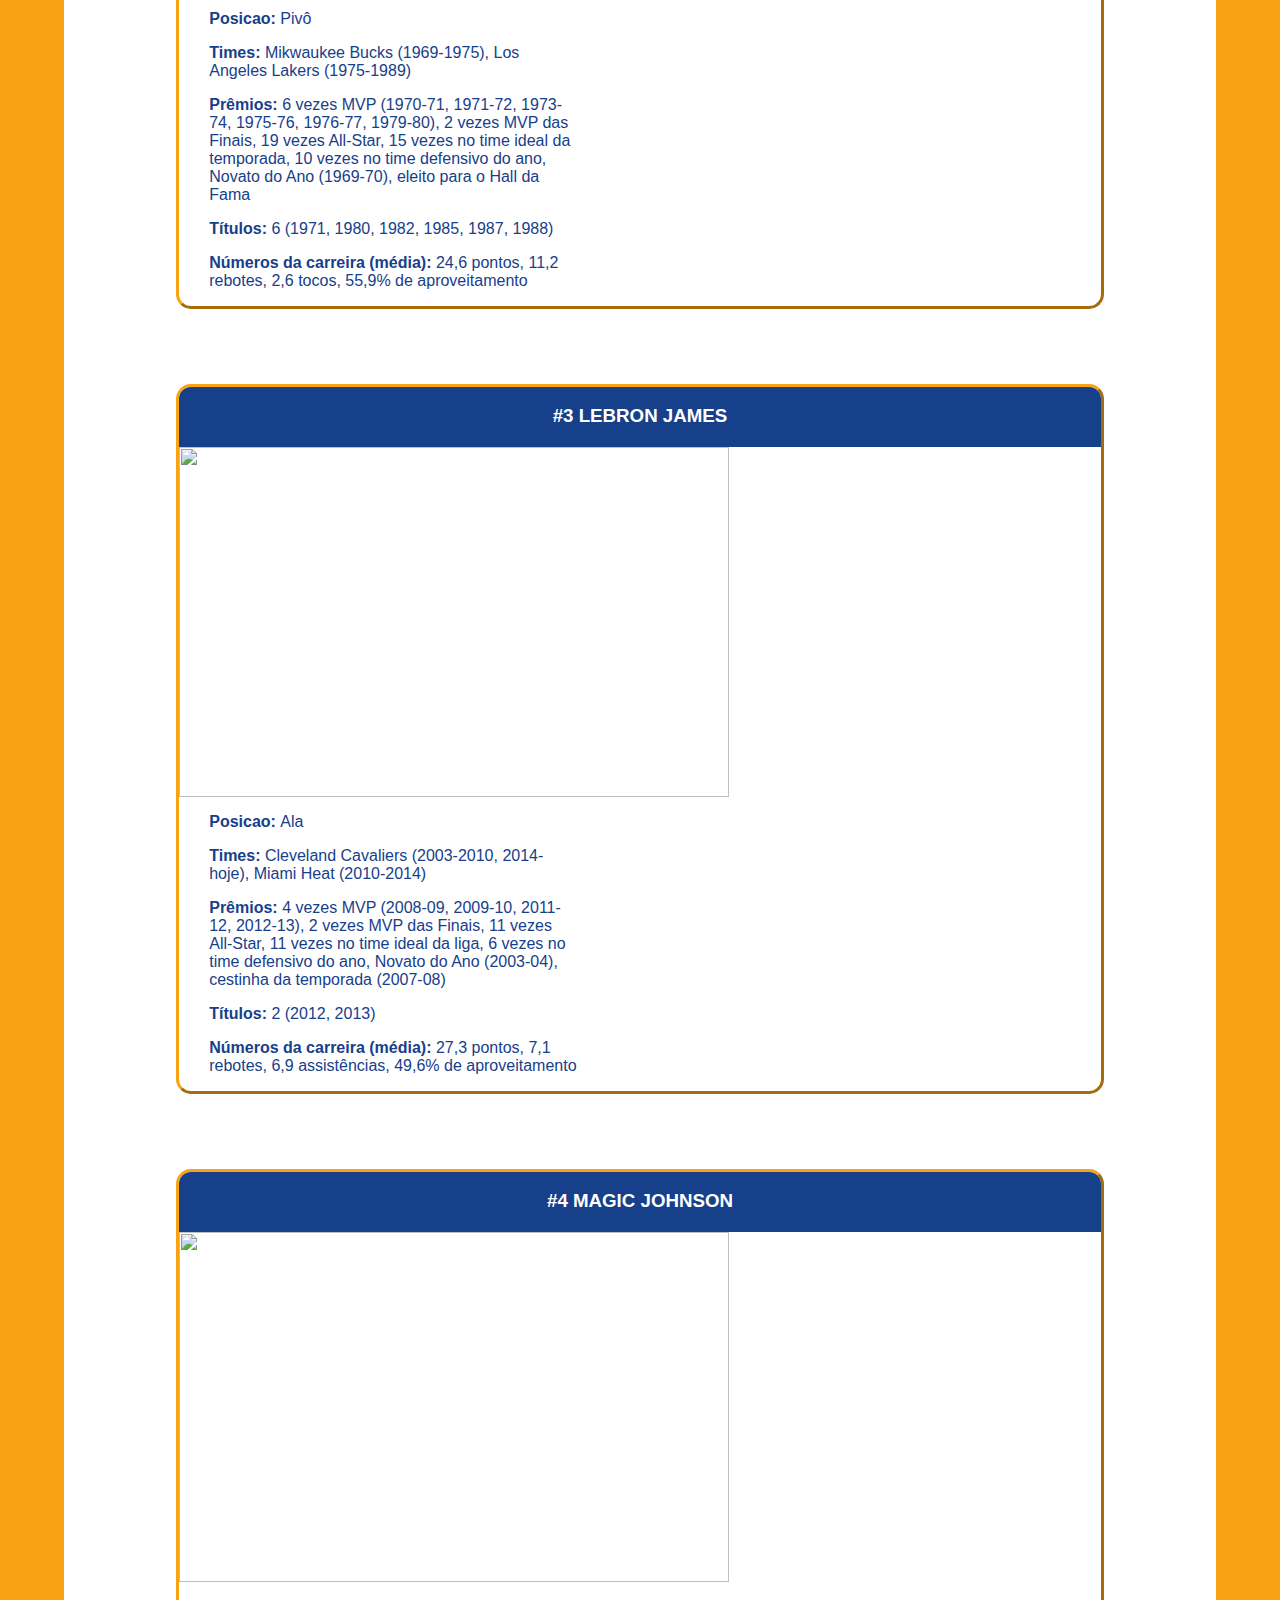
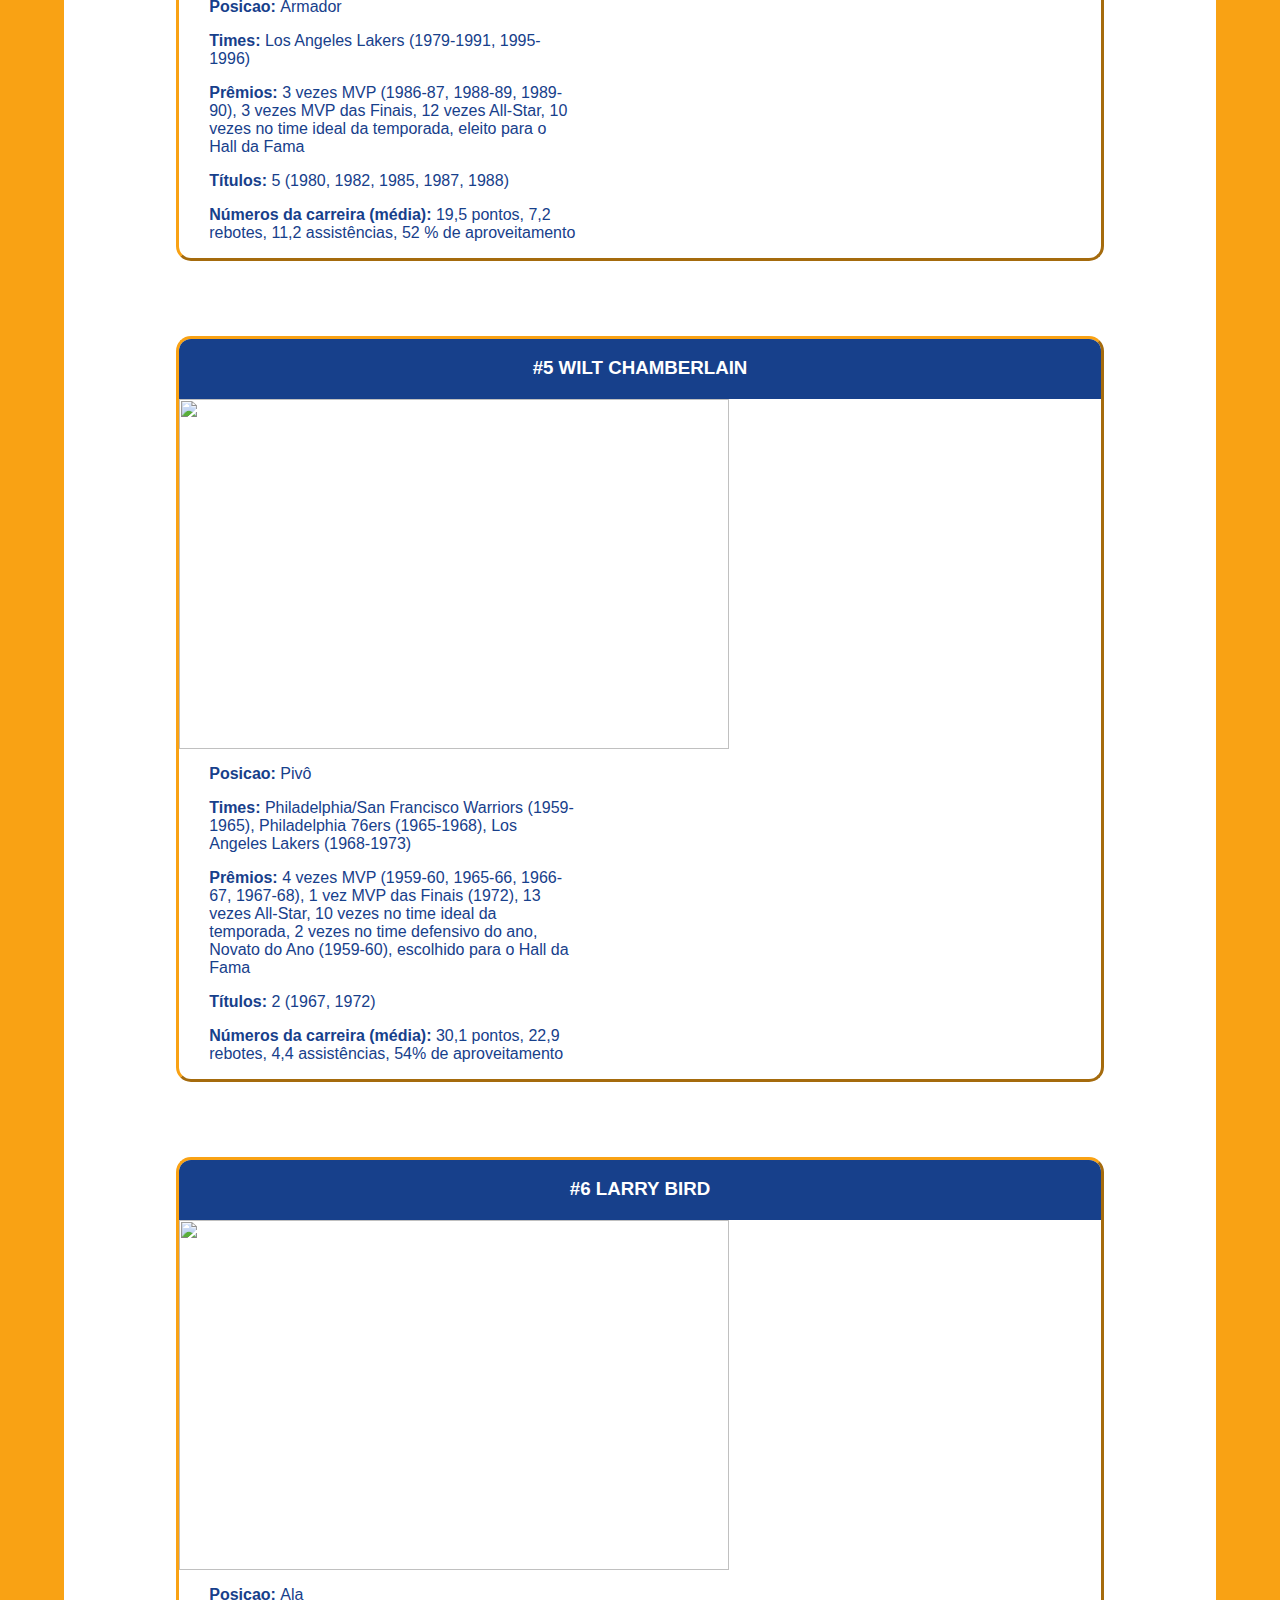
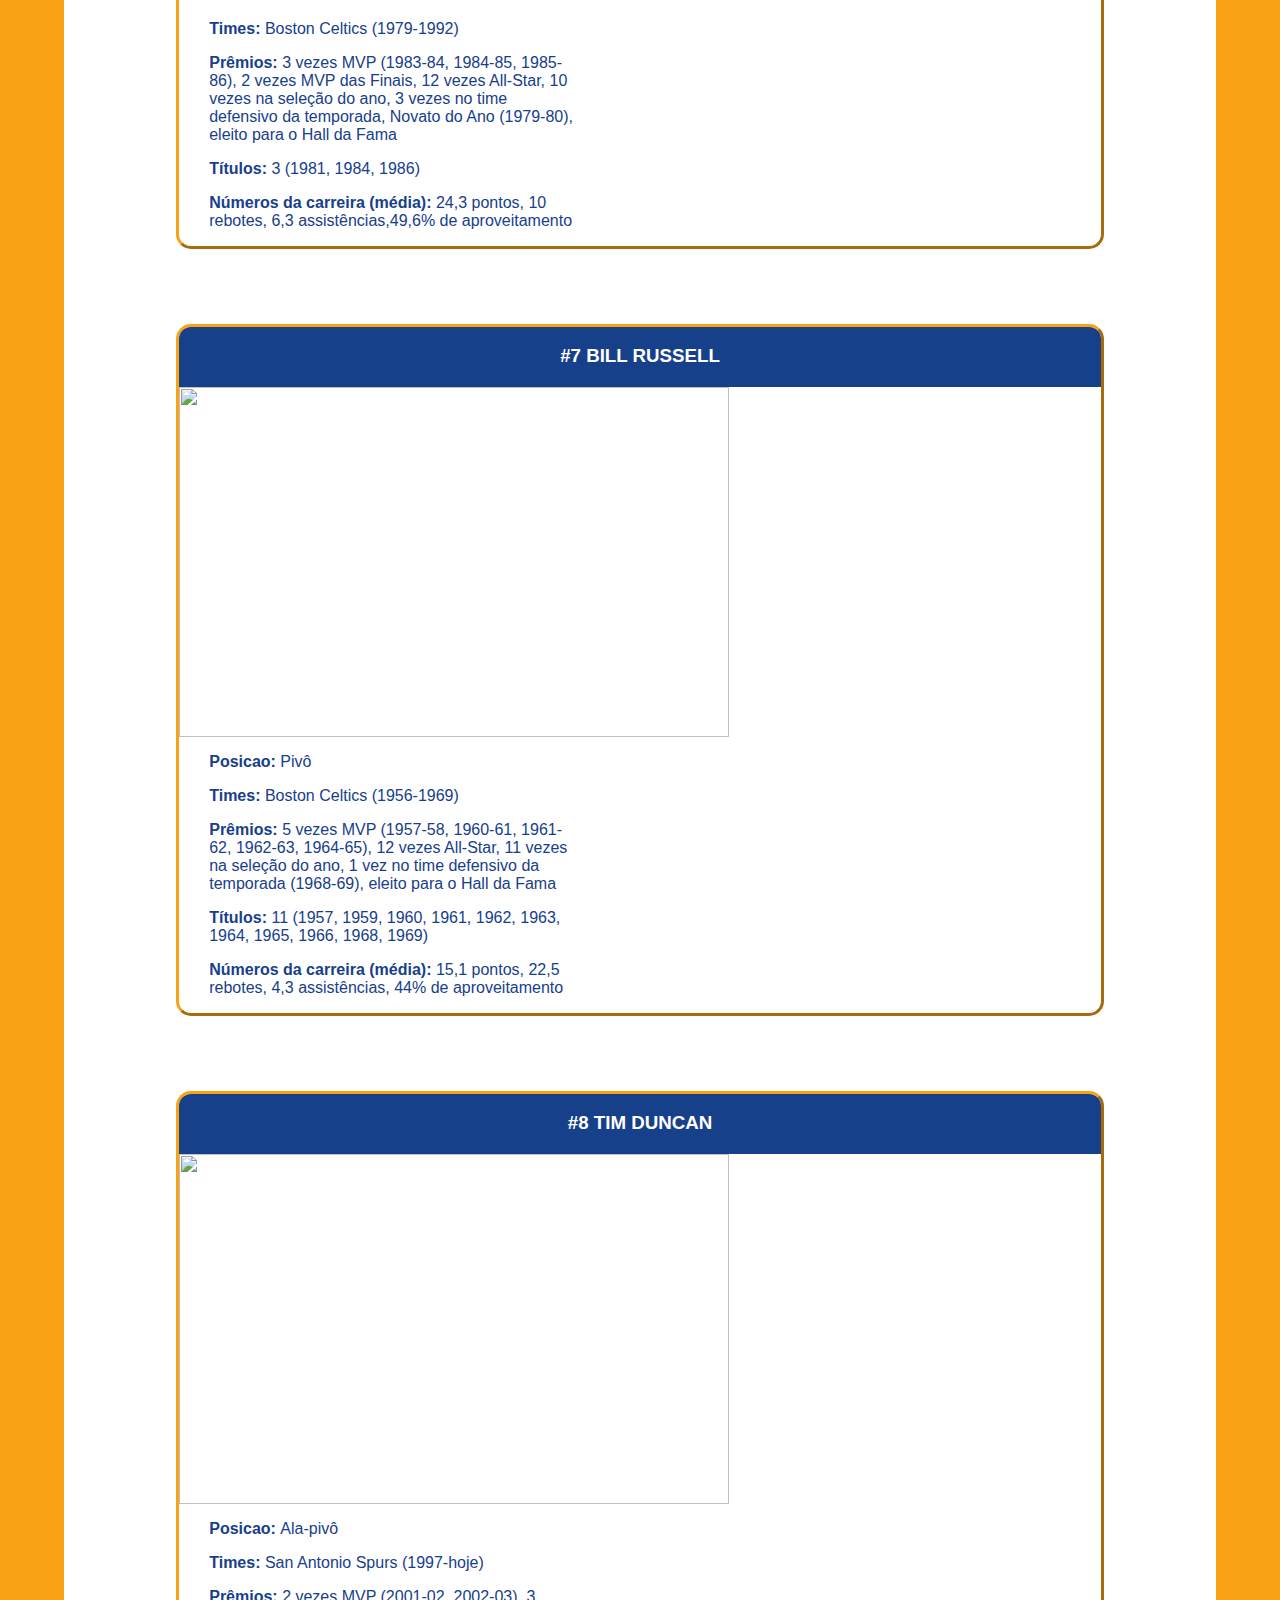
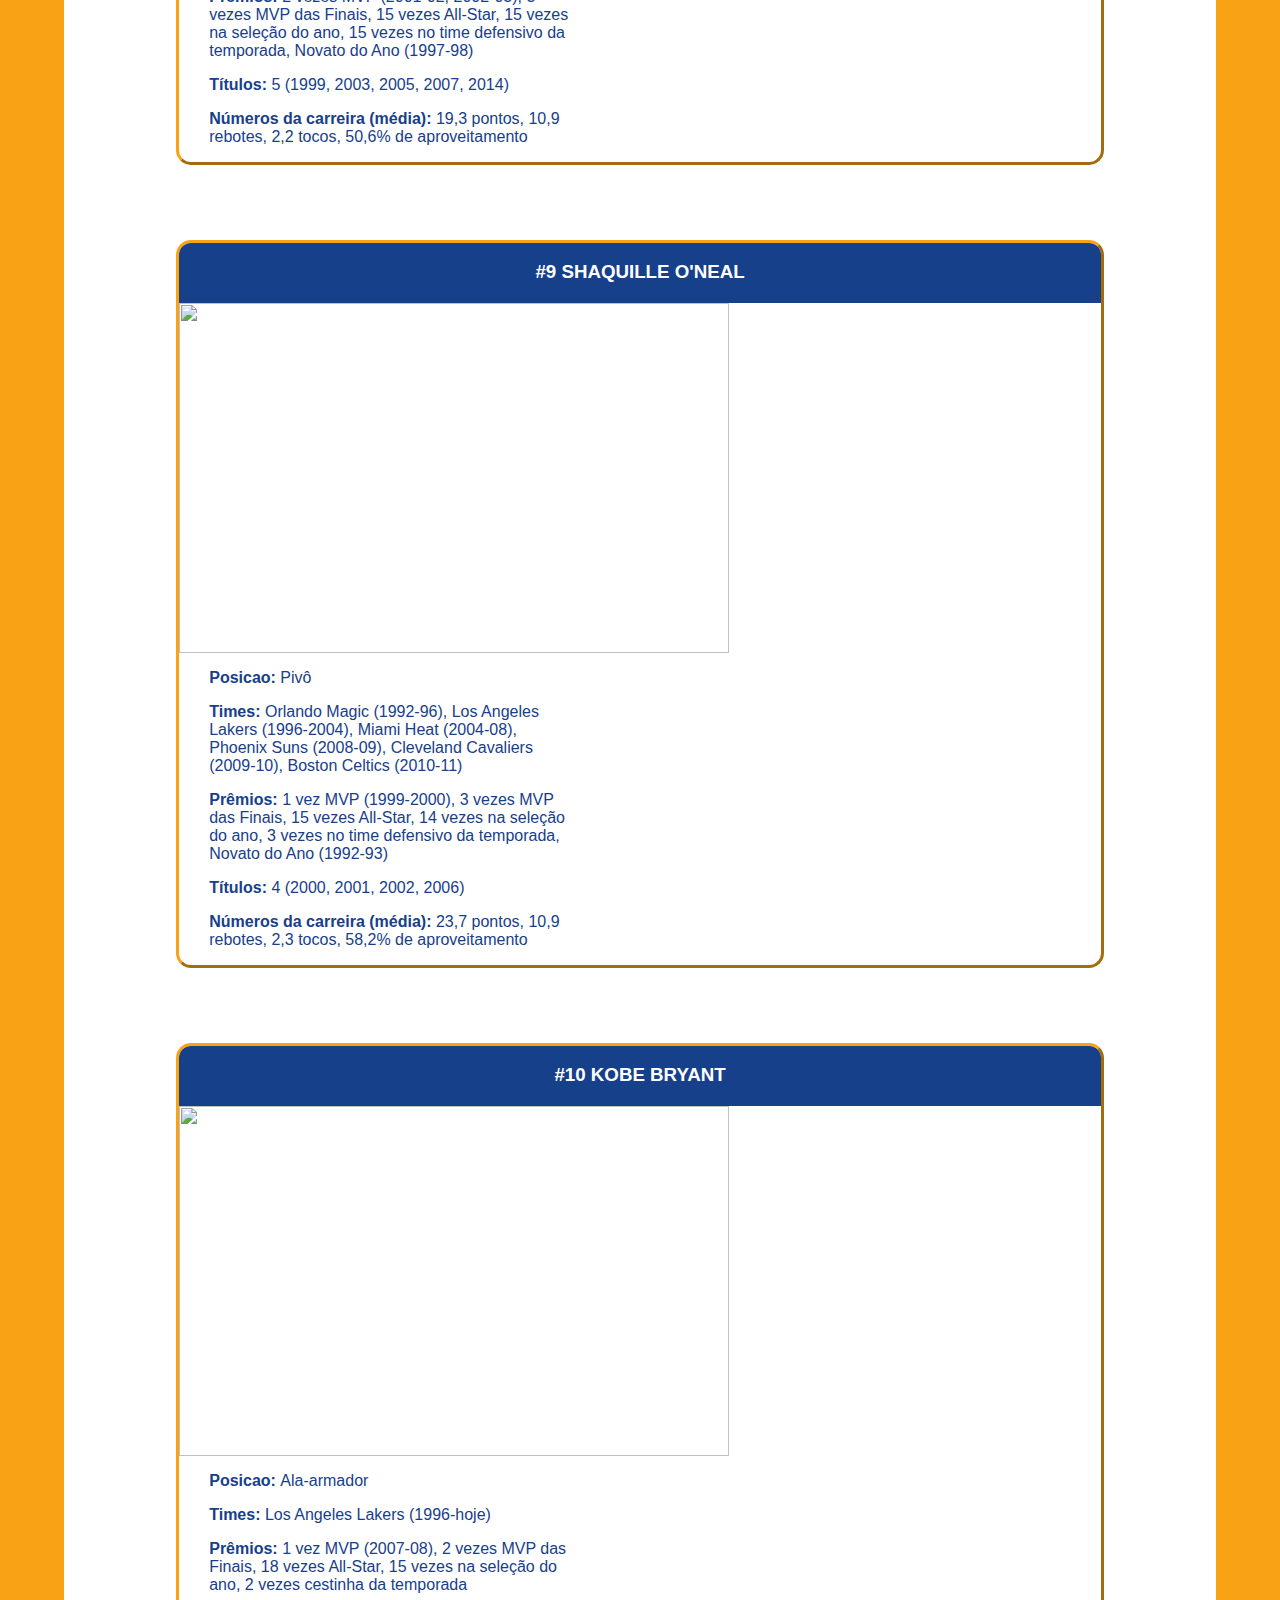
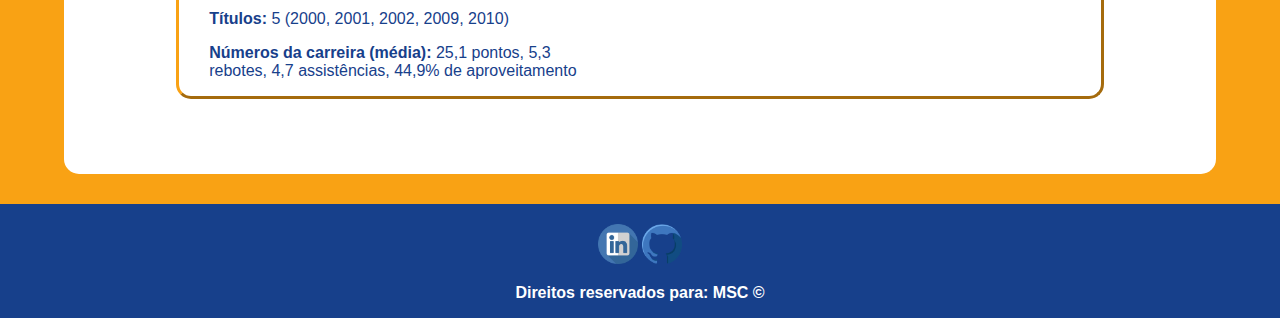
==== commit f0547e7a: "CSS finalizado" ====
--- a/index.html
+++ b/index.html
@@ -18,11 +18,21 @@
         <div><a class="item-menu" href="contato.html">Contato</a></div>
     </div>
 
+   
+
     <div class="container-big">
 
     <div class="container">
 
-        <h1 class="titulo-center">::Os Melhores Jogadores da NBA::</h1>
+        <div class="botaomenu">
+            <a href="#menu">
+            <svg xmlns="http://www.w3.org/2000/svg" width="30" height="30" fill="currentColor" class="bi bi-arrow-up-circle" viewBox="0 0 16 16">
+            <path fill-rule="evenodd" d="M1 8a7 7 0 1 0 14 0A7 7 0 0 0 1 8zm15 0A8 8 0 1 1 0 8a8 8 0 0 1 16 0zm-7.5 3.5a.5.5 0 0 1-1 0V5.707L5.354 7.854a.5.5 0 1 1-.708-.708l3-3a.5.5 0 0 1 .708 0l3 3a.5.5 0 0 1-.708.708L8.5 5.707V11.5z"/>
+            </svg>
+            </a>
+        </div>
+
+        <h1 class="titulo-center">Os Melhores Jogadores da NBA</h1>
 
         <h2 class="subTitulo-center">Top 10</h2>
 
--- a/assets/css/style.css
+++ b/assets/css/style.css
@@ -33,6 +33,14 @@
     margin-left: 30px;
 }
 
+.botaomenu{
+    position: fixed;
+    right: 8px;
+    bottom: 4px;
+    width: 8em;
+    margin-top: -0.5em;
+}
+
 .container-big{
     display: flex;
     width: 100%;
@@ -45,6 +53,7 @@
     display: flex;
     flex-direction:column;
     justify-content: center;
+    align-items: center;
     background-color: rgb(255, 255, 255);
     width: 90%;
     margin-top:30px;
@@ -69,13 +78,13 @@
 
 .subTitulo-center{
     text-align: center;
-    color: #F9A214;
+    color: #17408B;
     font-family: helvetica;
 }
 
 .subTitulo-center:hover{
     text-align: center;
-    color: #17408B;
+    color: #C9082A;
     font-family: helvetica;
     transition: 0.2s;
 }
@@ -83,14 +92,23 @@
 .grupo-btn-indice{
     display: flex;
     justify-content: center;
-    border-radius: 100px 20px 20px 20px;
-    
+    width: 80%;
+}
+
+.grupo-btn-indice a{
+    display: flex;
+    text-decoration: none;
+    flex-direction: row;
+    justify-content: center;
+    align-items: center;
+    width: 10%;
+    border-radius:20px 20px 20px 20px;
 }
 
 .btn-indice{
     border:none;
-    height: 35px;
-    width: 40px;
+    height: 40px;
+    width: 100%;
     background:#17408B;
     color: white;
     outline: none;
@@ -182,4 +200,109 @@
 
 .icons img{
     width:40px;
-}+}
+
+/* pagina contato */
+.container-contato{
+    display: flex;
+    flex-direction:row;
+    flex-wrap: wrap;
+    justify-content: space-around;
+    background-color: rgb(255, 255, 255);
+    width: 90%;
+    margin-top:40px;
+    margin-bottom: 40px;
+    padding-bottom:40px;
+    padding-top:40px;
+    border-radius: 15px;
+    overflow: hidden; 
+}
+
+.titulo-contato{
+    text-align: start;
+    color: #17408B;
+    font-family: helvetica;
+}
+
+.titulo-contato:hover{
+    color: #F9A214;
+    font-family: helvetica;
+}
+
+.entre-em-contato-cabeçalho{
+    display: flex;
+    align-items: center;
+}
+
+.entre-em-contato-cabeçalho  svg{
+    margin-left: 20px;
+}
+
+.text-form{
+    color:#17408b;
+    font-family: helvetica;
+    font-size: 15px;
+    margin-left: 10px;
+}
+
+.input-form{
+    border: 1.6px solid #F9A214;
+    border-radius: 10px;
+    width: 300px;
+    /* width: 100%; */
+    height: 25px;
+    outline: 0;
+}
+
+.textarea-form{
+    border: 1.6px solid #F9A214;
+    border-radius: 10px;
+    width: 300px;
+    /* width: 100%; */
+    height: 150px;
+    outline: 0;
+}
+
+.btn-enviar{
+    background-color: #17408B;
+    color: white;
+    border-radius: 20px;
+    border: 3px solid #17408B;
+    width: 80px;
+    height: 30px;
+}
+
+.titulo-contato-sede{
+    text-align: center;
+    color: #17408B;
+    font-family: helvetica;
+}
+
+.titulo-contato-sede:hover{
+    color: #F9A214;
+    font-family: helvetica;
+}
+
+.entre-em-contato-cabeçalho-sede{
+    display: flex;
+    justify-content: center;
+    align-items: center;
+}
+
+.entre-em-contato-cabeçalho-sede  svg{
+    margin-left: 10px;
+}
+
+.mapa{
+    margin-top:15px;
+    border: 3px outset #17408B ;
+    transition: all 0.5s;
+    border-radius: 15px;
+    overflow: hidden;
+}
+
+.mapa:hover{
+    -webkit-filter: drop-shadow(15px 10px 5px rgba(0,0,0,.5));
+    filter: drop-shadow(15px 10px 5px rgba(0,0,0,.5));
+}
+
